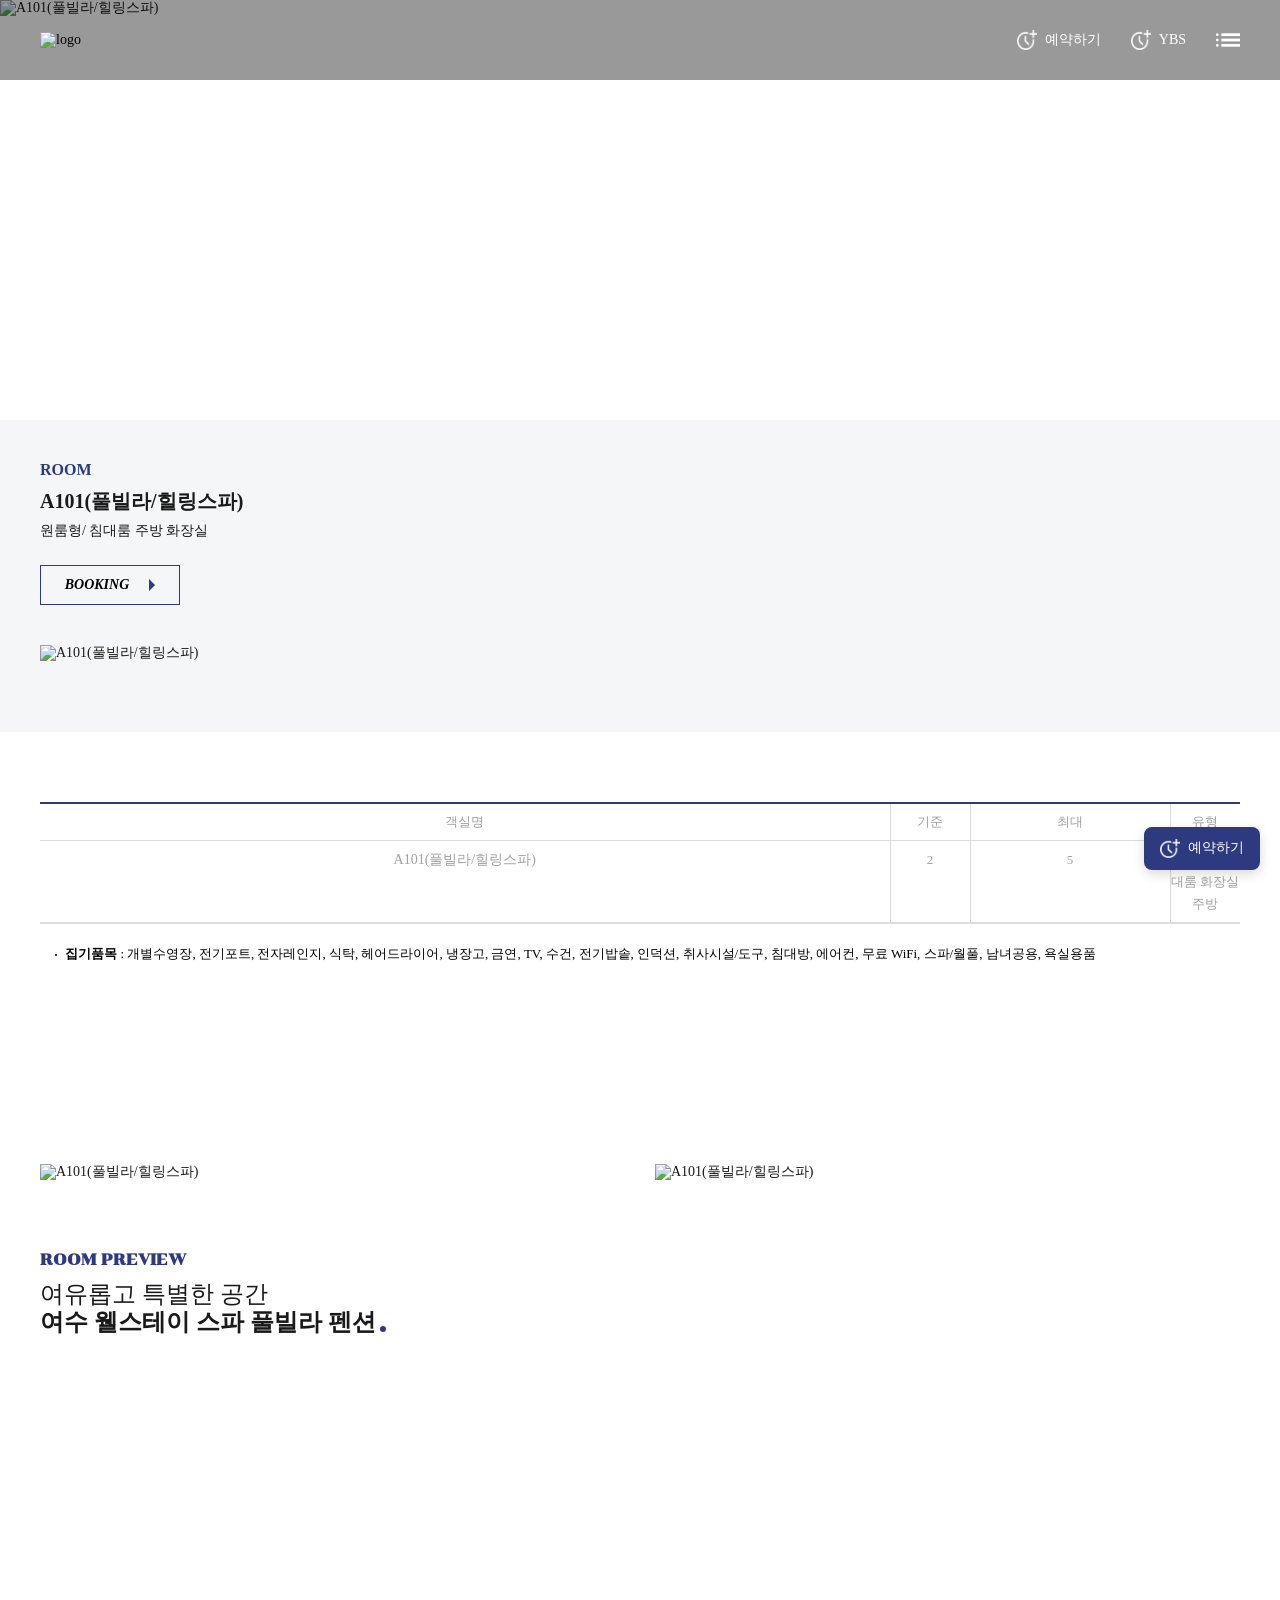
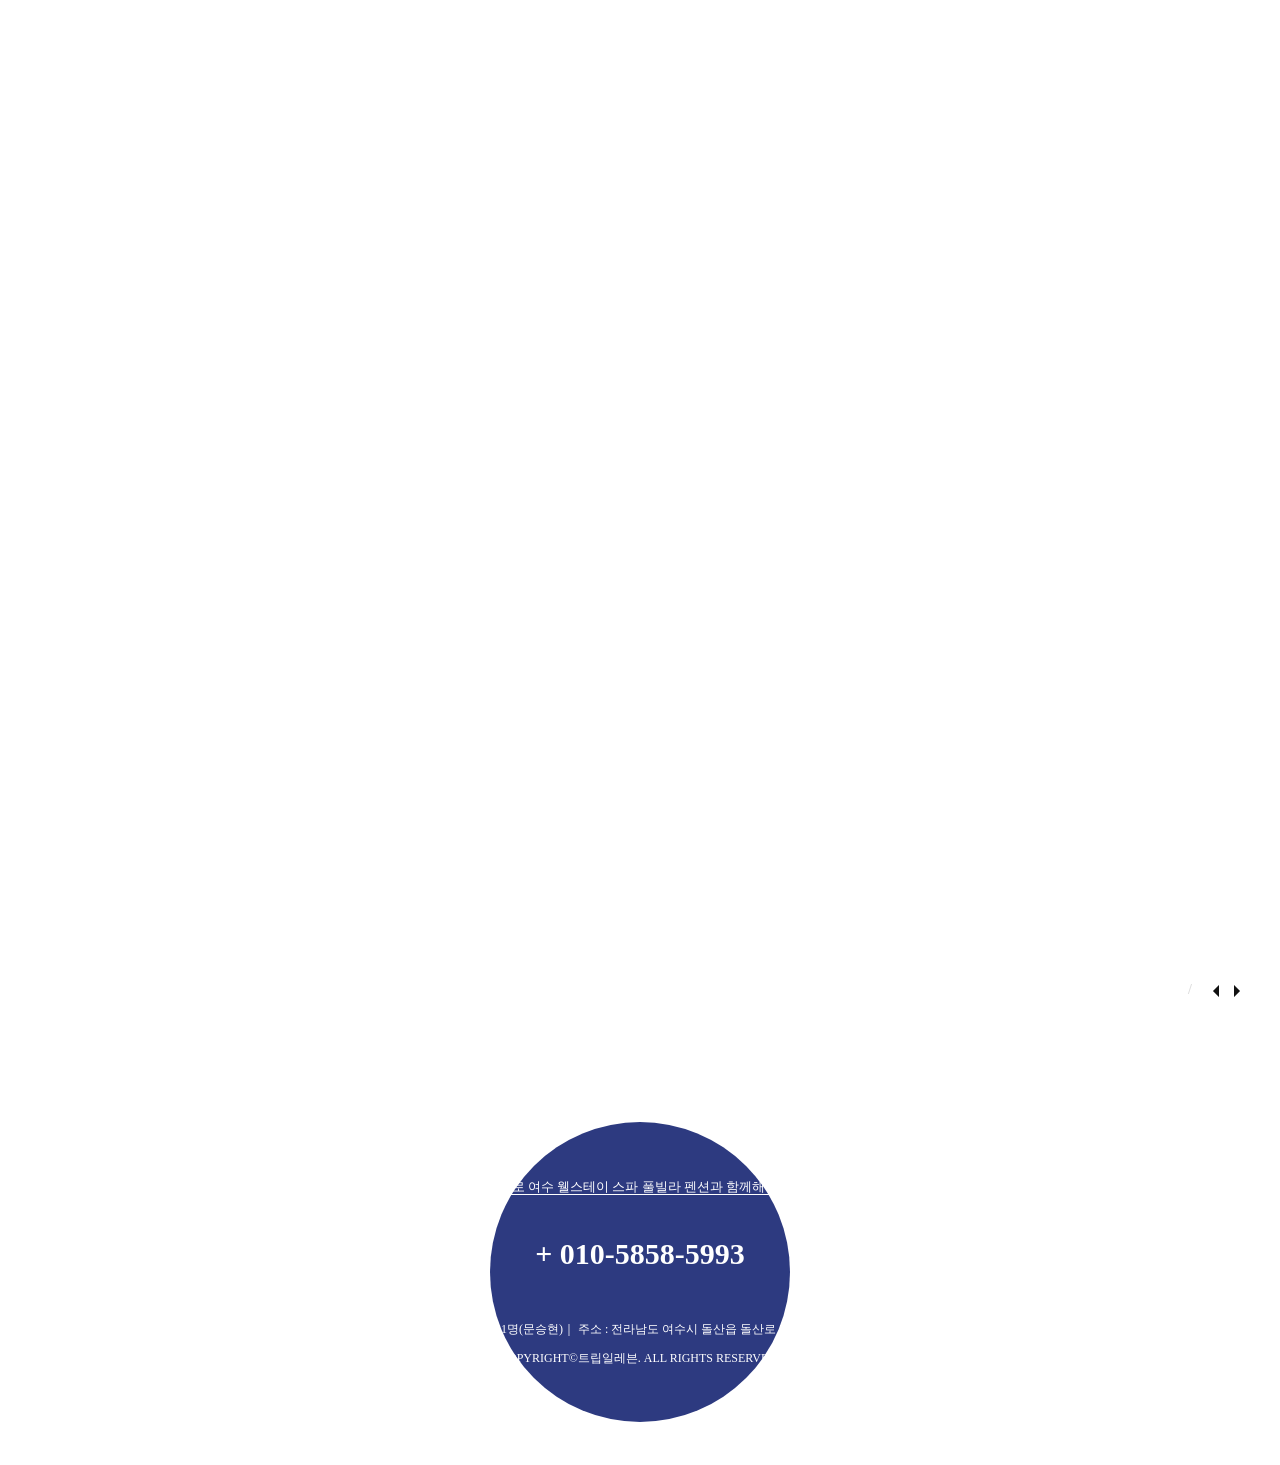
==== room.html @ b98cd4e5 "Deploy site files" ====
<!DOCTYPE html>
<html lang="ko">
  <head>
    <!-- 렌더 게이트: 매핑 전 placeholder/fallback 깜빡임 방지 (매핑 완료 시 페이드인) -->
    <style>html.tpl-loading body{opacity:0}body{opacity:1;transition:opacity .3s ease}</style>
    <script>document.documentElement.classList.add('tpl-loading');window.__tplReveal=function(){document.documentElement.classList.remove('tpl-loading');};setTimeout(function(){window.__tplReveal&&window.__tplReveal();},3000);</script>
    <meta charset="UTF-8" />
    <meta name="viewport" content="width=device-width, initial-scale=1.0" />
    <link rel="icon" href="data:,">
    <title data-page-title>여수 웰스테이 스파 풀빌라 펜션 - 객실안내</title>
    <link rel="stylesheet" href="https://unpkg.com/swiper/swiper-bundle.min.css" />
    <link rel="stylesheet" href="https://unpkg.com/aos@next/dist/aos.css" />
    <!-- Preload critical resources -->
    <link rel="preload" href="styles/theme.css" as="style">
    <link rel="preload" href="styles/common.css" as="style">
    <!-- Stylesheets -->
    <link rel="stylesheet" href="styles/theme.css">
    <link rel="stylesheet" href="styles/common.css">
    <link rel="stylesheet" href="styles/room.css" />
    <!-- Open Graph Meta Tags for Social Media -->
  <meta property="og:type" content="website" />
  <meta property="og:title" content="여수 웰스테이 스파 풀빌라 펜션 - 객실안내" />
  <meta property="og:description" content="여수 웰스테이 풀빌라에서 푸른 오션뷰를 감상하며 프라이빗 스파와 수영장, 개별바베큐까지 모두 누릴 수 있는 완벽한 힐링을 경험해보세요." />
  <meta property="og:image" content="https://bookingplay-media.s3.amazonaws.com/item_images/2026/08/06/PINqG2zWlpY0.jpg" />
  <meta property="og:url" content="https://wellstay.co.kr" />

  <!-- Twitter Card Meta Tags -->
  <meta name="twitter:card" content="summary_large_image" />
  <meta name="twitter:title" content="여수 웰스테이 스파 풀빌라 펜션 - 객실안내" />
  <meta name="twitter:description" content="여수 웰스테이 풀빌라에서 푸른 오션뷰를 감상하며 프라이빗 스파와 수영장, 개별바베큐까지 모두 누릴 수 있는 완벽한 힐링을 경험해보세요." />
  <meta name="twitter:image" content="https://bookingplay-media.s3.amazonaws.com/item_images/2026/08/06/PINqG2zWlpY0.jpg" />
  <meta name="naver-site-verification" content="0239f83da8f5be1cff2763bcc12b3e6b1cec786d" />
  <meta name="google-site-verification" content="k4mEd7r04aMPYporPxdOEuIBimhFYuA9R5LzWCJyz4U" />
</head>
  <body>
    <div class="wrapper">
      <div class="container">
        <!-- MAPPER: rooms[current].images[0].interior[isSelected] + name -->
        <div class="con0" data-aos="fade-up">
          <div class="swiper">
            <div class="swiper-wrapper" data-room-hero-slides></div>
            <div class="swiperNavi">
              <div class="swiper-button-prev">
                <img src="images/icon_left_1.png" alt="" />
                Prev
              </div>
              <div class="bar"></div>
              <div class="swiper-button-next">
                Next
                <img src="images/icon_right_1.png" alt="" />
              </div>
            </div>
          </div>
        </div>
        <div class="con8">
          <div class="w1440">
            <!-- MAPPER: rooms[current].name + description + images[0].thumbnail[0].url -->
            <div class="textWrap">
              <div class="conTitle2">
                <div class="tx1">ROOM</div>
                <!-- MAPPER: rooms[current].name -->
                <div class="tx2">
                  <div class="spot" data-room-name></div>
                </div>
                <!-- MAPPER: customFields.pages.room[id].sections[0].hero.title -->
                <div class="tx3" data-room-description></div>
              </div>
              <a href="#!" data-booking-link class="btnBooking_2">BOOKING</a>
            </div>
            <!-- MAPPER: rooms[?id].images[0].thumbnail[0].url -->
            <div class="imgWrap">
              <img alt="" data-room-main-image />
            </div>
          </div>
        </div>
        <div class="con9 w1440">
          <!-- PC 버전 -->
          <div class="price_table for_pc">
            <!-- MAPPER: rooms[current].name/baseOccupancy/maxOccupancy/description/size -->
            <table cellspacing="0" cellpadding="0" class="table_default">
              <thead>
                <tr>
                  <th style="width: 15%;">객실명</th>
                  <th style="width: 5%;">기준</th>
                  <th style="width: 5%;">최대</th>
                  <th style="width: 20%;">유형</th>
                  <th style="width: 20%;">평형</th>
                </tr>
              </thead>
              <tbody>
                <tr>
                  <td data-room-name></td>
                  <td data-room-base-occupancy></td>
                  <td data-room-max-occupancy></td>
                  <td data-room-type></td>
                  <td data-room-size></td>
                </tr>
              </tbody>
            </table>
            <!-- MAPPER: rooms[current].amenities (집기품목) -->
            <ul class="table_text">
              <li>
                <strong>집기품목</strong> :
                <span data-room-amenities></span>
              </li>
            </ul>
          </div>

          <!-- 모바일 버전 -->
          <div class="price_table for_m">
            <!-- MAPPER: rooms[current].name/baseOccupancy/maxOccupancy/description/size -->
            <table cellspacing="0" cellpadding="0" class="table_default">
              <thead>
                <tr>
                  <th>객실명</th>
                  <th>기준</th>
                  <th>최대</th>
                  <th>유형</th>
                </tr>
              </thead>
              <tbody>
                <tr>
                  <td data-room-name></td>
                  <td data-room-base-occupancy></td>
                  <td data-room-max-occupancy></td>
                  <td data-room-type></td>
                </tr>
              </tbody>
            </table>
            <!-- MAPPER: rooms[current].amenities (집기품목) -->
            <ul class="table_text">
              <li>
                <strong>집기품목</strong> :
                <span data-room-amenities></span>
              </li>
            </ul>
          </div>
        </div>

        <!-- MAPPER: rooms[?id].images[0].exterior[isSelected][0~1] -->
        <div class="con10 w1440">
          <img alt="" data-room-image-0 />
          <img alt="" data-room-image-1 />
        </div>
        <div class="con1">
          <div class="w1440">
            <div class="conTitle" data-aos="fade-up">
              <div class="tx1">ROOM PREVIEW</div>
              <div class="tx2">
                여유롭고 특별한 공간<br />
                <!-- MAPPER: property.name -->
                <div class="bold spot" data-property-name></div>
              </div>
            </div>
            <div class="swiper-pagination" data-aos="fade-up"></div>
            <div class="swiperControl">
              <div class="fraction">
                <div class="number"></div>
                <span class="bar">/</span>
                <div class="total"></div>
              </div>
              <div class="navi">
                <div class="swiper-button-prev">
                  <img src="images/icon_left_2.png" alt="" />
                </div>
                <div class="swiper-button-next">
                  <img src="images/icon_right_2.png" alt="" />
                </div>
              </div>
            </div>
            <!-- MAPPER: rooms[].images[0].thumbnail[0].url + name + description -->
            <div class="swiper right" data-aos="fade-left">
              <div class="swiper-wrapper" data-index-room-slides></div>
            </div>
          </div>
        </div>
      </div>
    </div>

    <script src="https://code.jquery.com/jquery-latest.min.js"></script>
    <script src="https://unpkg.com/swiper/swiper-bundle.min.js"></script>
    <script src="https://unpkg.com/aos@next/dist/aos.js"></script>
    <script src="js/preview-handler.js"></script>
    <script src="js/image-helpers.js"></script>
    <script src="js/data-mapper/core/base-mapper.js"></script>
    <script src="js/data-mapper/pages/room-mapper.js"></script>
    <script src="js/data-mapper/pages/header-footer-mapper.js"></script>
    <script src="js/header-footer-loader.js"></script>
    <script src="js/common.js"></script>
    <script src="js/pages/room.js"></script>
  </body>
</html>
---- styles/theme.css ----
/* ============================================================
   Theme CSS - 색상 및 폰트 정의 (동적 변경 가능)
   배포 시 이 파일만 교체하면 됨
   ============================================================ */

/* ================================================================
   CDN Fonts (폰트는 여기서 import)
   ================================================================ */
@import url('https://cdn.jsdelivr.net/gh/orioncactus/pretendard@v1.3.9/dist/web/variable/pretendardvariable.min.css');
@import url('https://fonts.googleapis.com/css2?family=Chonburi&display=swap');
@import url('https://fonts.googleapis.com/css2?family=Noto+Serif+KR:wght@200..900&display=swap');

:root {
  /* ================================================================
     Dynamic Colors (백오피스에서 변경 가능)
     ================================================================ */
  --color-primary: #f5f6f8;         /* 배경 컬러 - 라이트 테마 */
  --color-secondary: #2d3a80;       /* 강조 컬러 - 버튼, 테두리, 제목 등 */

  /* ================================================================
     Fonts (폰트는 필요에 따라 변경 가능)
     ================================================================ */
  --font-ko-main: 'Pretendard Variable';
  --font-ko-sub: 'Noto Serif KR', serif;
  --font-en-main: 'Chonburi', serif;
}
---- styles/common.css ----
@charset "UTF-8";

/* ============================================================
   Reset
   ============================================================ */
html, body, div, span, applet, object, iframe,
h1, h2, h3, h4, h5, h6, p, blockquote, pre,
a, abbr, acronym, address, big, cite, code,
del, dfn, em, img, ins, kbd, q, s, samp,
small, strike, strong, sub, sup, tt, var,
b, u, i, center, dl, dt, dd, ol, ul, li,
fieldset, form, label, legend, table, caption,
tbody, tfoot, thead, tr, th, td,
article, aside, canvas, details, embed, figure, figcaption,
footer, header, hgroup, menu, nav, output, ruby,
section, summary, time, mark, audio, video {
  margin: 0;
  padding: 0;
  border: 0;
  font-size: 100%;
  font: inherit;
  vertical-align: baseline;
}
article, aside, details, figcaption, figure,
footer, header, hgroup, menu, nav, section {
  display: block;
}
html { overflow-y: auto; }
body { line-height: 1; }
ol, ul { list-style: none; }
blockquote, q { quotes: none; }
blockquote:before, blockquote:after,
q:before, q:after { content: ""; content: none; }
table { border-collapse: collapse; border-spacing: 0; }

/* ============================================================
   Base
   ============================================================ */
* {
  box-sizing: border-box;
}

a {
  text-decoration: none;
  color: #000;
}

img {
  max-width: 100%;
  vertical-align: top;
}

body {
  font-size: 14px;
  font-family: var(--font-ko-main);
  color: #1a1a1a;
  line-height: 1.2;
}

/* ============================================================
   Layout
   ============================================================ */
.wrapper {
  width: 100%;
  /* 1920px 초과 모니터에서 양옆 여백이 생기지 않도록 폭 제한 제거.
     본문은 내부 .w1440이 가운데 정렬을 잡아주고, 히어로 등 풀블리드
     섹션만 화면 전체를 채운다. */
  margin: 0 auto;
  overflow-x: hidden;
  scrollbar-width: none;  /* Firefox */
}
.wrapper::-webkit-scrollbar {
  display: none;  /* Chrome, Safari */
}

.w1440 {
  width: 100%;
  max-width: 1440px;
  margin: 0 auto;
}
@media (max-width: 1440px) {
  .w1440 {
    padding-left: 40px;
    padding-right: 40px;
  }
}
@media (max-width: 1180px) {
  .w1440 {
    padding-left: 20px;
    padding-right: 20px;
  }
}

/* ============================================================
   Components
   ============================================================ */
.imgOb {
  position: relative;
  overflow: hidden;
}
.imgOb img {
  position: absolute;
  top: 0;
  left: 0;
  width: 100%;
  height: 100%;
  object-fit: cover;
}

.btnBooking {
  display: inline-flex;
  align-items: center;
  justify-content: center;
  position: relative;
  width: 60px;
  height: 60px;
  border-radius: 50%;
  background-color: var(--color-secondary);
  color: #fff;
  font-size: 14px;
  font-weight: 600;
  font-style: italic;
}
.btnBooking * {
  transition: all 0.4s;
}
.btnBooking .circle {
  display: flex;
  align-items: center;
  justify-content: center;
  width: 60px;
  height: 60px;
  background: var(--color-secondary);
  border-radius: 50%;
}
.btnBooking .circle img {
  filter: brightness(0) invert(1);
}
.btnBooking .circle div {
  position: absolute;
  top: 50%;
  left: 0;
  transform: translateY(-50%);
  opacity: 0;
}
.btnBooking .cover {
  width: 60px;
  border-radius: 16px;
  padding: 7px 0;
  overflow: hidden;
}
.btnBooking em { white-space: nowrap; }
.btnBooking em.white { color: #ffffff; }
.btnBooking em.black { color: #111111; }
.btnBooking:hover { background-color: red; }
.btnBooking:hover .circle img {
  transform: translateX(70px);
  filter: inherit;
}
.btnBooking:hover .circle div {
  left: 25px;
  opacity: 1;
}
.btnBooking:hover .cover { width: 32px; }

.btnBooking_2 {
  display: inline-flex;
  align-items: center;
  justify-content: center;
  gap: 20px;
  width: 250px;
  height: 55px;
  border: 1px solid var(--color-secondary);
  font-size: 15px;
  font-weight: 600;
  font-style: italic;
  background: linear-gradient(to right, rgba(96, 70, 58, 0) 25%, var(--color-secondary));
  background-position: 1% 50%;
  background-size: 400% 300%;
  transition: 3s cubic-bezier(0.165, 0.84, 0.44, 1);
}
@media (max-width: 1440px) {
  .btnBooking_2 {
    width: 140px;
    height: 40px;
    font-size: 14px;
  }
}
.btnBooking_2:after {
  content: "";
  width: 6px;
  height: 12px;
  background-image: url(../images/icon_bullet_1.png);
  background-repeat: no-repeat;
  background-position: 0 0;
}
.btnBooking_2:hover {
  transition: 2s cubic-bezier(0.165, 0.84, 0.44, 1);
}
.btnBooking_2:hover:after {
  background-image: url(../images/icon_bullet_1_2.png);
}
.btnBooking_2:hover {
  color: #fff;
  background-position: 99% 50%;
}

.conTitle .tx1 {
  font-size: 18px;
  font-weight: 800;
  color: var(--color-secondary);
}
@media (max-width: 1440px) {
  .conTitle .tx1 { font-size: 16px; }
}
.conTitle .tx2 {
  margin-top: 20px;
  font-size: 40px;
}
@media (max-width: 1440px) {
  .conTitle .tx2 {
    margin-top: 10px;
    font-size: 24px;
  }
}
.conTitle .tx3 {
  margin-top: 40px;
  line-height: 1.8;
  font-size: 18px;
  font-weight: 500;
}
@media (max-width: 1440px) {
  .conTitle .tx3 {
    margin-top: 20px;
    font-size: 16px;
  }
}
.conTitle .bold {
  display: inline-flex;
  font-weight: 700;
}
.conTitle .spot { position: relative; }
.conTitle .spot::after {
  content: "";
  position: absolute;
  right: -20px;
  bottom: 5px;
  width: 10px;
  height: 10px;
  border-radius: 50%;
  background-color: var(--color-secondary);
}
@media (max-width: 1440px) {
  .conTitle .spot::after {
    right: -10px;
    width: 6px;
    height: 6px;
  }
}

.conTitle2 .tx1 {
  font-size: 18px;
  font-weight: 600;
  color: var(--color-secondary);
}
@media (max-width: 1440px) {
  .conTitle2 .tx1 { font-size: 16px; }
}
.conTitle2 .tx2 {
  margin-top: 20px;
  font-size: 30px;
  font-weight: 700;
}
@media (max-width: 1440px) {
  .conTitle2 .tx2 {
    margin-top: 10px;
    font-size: 20px;
  }
}
.conTitle2 .tx3 {
  margin-top: 15px;
  font-size: 18px;
  font-weight: 500;
}
@media (max-width: 1440px) {
  .conTitle2 .tx3 {
    margin-top: 10px;
    font-size: 14px;
  }
}
.conTitle2 .spot { position: relative; }

/* ============================================================
   Header
   ============================================================ */
.header {
  position: fixed;
  top: 0;
  left: 0;
  z-index: 100;
  width: 100%;
  background-color: rgba(0, 0, 0, 0.4);
}
@media (max-width: 1440px) {
  .header.active {
    background-color: var(--color-secondary);
  }
  .header.active .menu {
    display: flex;
    gap: 0;
    padding-top: 80px;
    padding-bottom: 80px;
    padding-left: 20px;
    padding-right: 20px;
  }
  .header.active .menu .depth1 > span {
    position: relative;
    width: 100%;
    height: 50px;
  }
  .header.active .menu .depth1 > span::after {
    content: "";
    position: absolute;
    top: 50%;
    right: 20px;
    transform: translateY(-50%);
    width: 16px;
    height: 11px;
    background-image: url(../images/icon_down.png);
    background-repeat: no-repeat;
    background-position: 0 0;
    transition: all 0.3s;
  }
  .header.active .menu .depth2 {
    align-items: flex-start;
    position: relative;
    inset: 0;
    transform: translate(0);
    background: var(--color-secondary);
  }
  .header.active .menu .depth2::after { display: none; }
  .header.active .btnReservation { display: flex; }
  .header.active .btnMenu { display: none; }
  .header.active .btnClose { display: block; }
}
.header .w1440 {
  display: flex;
  justify-content: space-between;
  align-items: center;
  height: 120px;
}
@media (max-width: 1440px) {
  .header .w1440 { height: 80px; }
}
.header .logo { width: 140px; }
@media (max-width: 1440px) {
  .header .logo { width: 120px; }
}
.header .menu {
  display: flex;
  gap: 100px;
}
@media (max-width: 1440px) {
  .header .menu {
    display: none;
    flex-direction: column;
    position: fixed;
    inset: 0;
    top: 80px;
    background-color: var(--color-secondary);
    overflow-y: auto;
  }
  .header .menu .depth1 {
    position: relative;
    font-size: 18px;
    font-weight: 500;
    color: #fff;
  }
  .header .menu .depth1.on > span::after { transform: rotate(180deg); }
  .header .menu .depth1.on .depth2 { display: flex; }
  .header .menu .depth1.on .depth2:after {
    content: "";
    position: absolute;
    top: 0;
    left: 50%;
    transform: translateX(-50%);
    width: 50%;
    height: 1px;
    background-color: var(--color-secondary);
  }
  .header .menu .depth1 > span {
    display: inline-flex;
    align-items: center;
    height: 120px;
    cursor: pointer;
  }
}
@media (max-width: 1440px) and (max-width: 1440px) {
  .header .menu .depth1 > span { height: auto; }
}
@media (min-width: 1441px) {
  .header .menu .depth1 {
    position: relative;
    font-size: 18px;
    font-weight: 500;
    color: #fff;
  }
  .header .menu .depth1:hover > span::after { transform: rotate(180deg); }
  .header .menu .depth1:hover .depth2 {
    margin-top: 0;
    opacity: 1;
    visibility: visible;
  }
  .header .menu .depth1:hover .depth2:after {
    content: "";
    position: absolute;
    top: 0;
    left: 50%;
    transform: translateX(-50%);
    width: 50%;
    height: 1px;
    background-color: var(--color-secondary);
  }
  .header .menu .depth1:hover .depth2 a:hover { text-decoration: underline; }
  .header .menu .depth1 > span {
    display: inline-flex;
    align-items: center;
    height: 120px;
    cursor: pointer;
  }
}
@media (min-width: 1441px) and (max-width: 1440px) {
  .header .menu .depth1 > span { height: auto; }
}
.header .menu .depth2 {
  display: none;
  flex-direction: column;
  gap: 20px;
  align-items: center;
  position: absolute;
  top: 100%;
  left: 50%;
  transform: translateX(-50%);
  padding: 25px;
  background: rgba(0, 0, 0, 0.4);
  transition: all 0.3s;
}
@media (min-width: 1441px) {
  .header .menu .depth2 {
    display: flex;
    margin-top: -50px;
    opacity: 0;
    visibility: hidden;
  }
}
.header .menu .depth2 a {
  font-size: 16px;
  color: #fff;
  white-space: nowrap;
}
.header .right {
  display: flex;
  align-items: center;
  gap: 30px;
}
.header .btnMenu {
  display: none;
  cursor: pointer;
}
@media (max-width: 1440px) {
  .header .btnMenu { display: flex; }
}
.header .btnClose {
  display: none;
  cursor: pointer;
}
.header .btnReservation a,
.header .btnYbs a {
  display: flex;
  align-items: center;
  gap: 12px;
  font-size: 18px;
  font-weight: 500;
  color: #fff;
}
@media (max-width: 1440px) {
  .header .btnReservation a,
  .header .btnYbs a {
    gap: 8px;
    font-size: 14px;
  }
  .header .btnReservation a img,
  .header .btnYbs a img { width: 20px; }
}

/* ============================================================
   Mobile Floating Reservation Button
   ============================================================ */
.mobileReservationBtn {
  display: none;
  position: fixed;
  bottom: 30px;
  right: 20px;
  z-index: 99;
}
.mobileReservationBtn a {
  display: flex;
  align-items: center;
  gap: 12px;
  font-size: 18px;
  font-weight: 500;
  color: #fff;
  background-color: var(--color-secondary);
  padding: 15px 20px;
  border-radius: 8px;
  box-shadow: 0 4px 12px rgba(0, 0, 0, 0.15);
}
@media (max-width: 1440px) {
  .mobileReservationBtn {
    display: flex;
  }
  .mobileReservationBtn a {
    gap: 8px;
    font-size: 14px;
    padding: 12px 16px;
  }
  .mobileReservationBtn a img { width: 20px; }
}

/* ============================================================
   Footer
   ============================================================ */
.footer {
  position: relative;
  overflow: hidden;
  padding-top: 200px;
  padding-bottom: 200px;
  text-align: center;
  color: #fff;
}
@media (max-width: 1440px) {
  .footer {
    padding-top: 100px;
    padding-bottom: 100px;
  }
}
.footer.footer-visible::before { transform: scale(10); }
.footer::before {
  content: "";
  position: absolute;
  top: 50%;
  left: 50%;
  transform: translate(-50%, -50%);
  z-index: -1;
  width: 300px;
  height: 300px;
  background-color: var(--color-secondary);
  border-radius: 50%;
  transition: all 4s;
}
@media (max-width: 1180px) {
  .footer::before { transition: all 10s; }
}
.footer .tx1 {
  display: inline-flex;
  position: relative;
  font-size: 30px;
}
@media (max-width: 1440px) {
  .footer .tx1 { font-size: 13px; }
}
.footer .tx1:before {
  content: "";
  position: absolute;
  top: -5px;
  right: -15px;
  width: 10px;
  height: 10px;
  border-radius: 50%;
  background-color: #fff;
}
@media (max-width: 1440px) {
  .footer .tx1:before {
    right: -10px;
    width: 6px;
    height: 6px;
  }
}
.footer .tx1::after {
  content: "";
  position: absolute;
  bottom: 0;
  left: 0;
  width: 100%;
  height: 1px;
  background-color: #fff;
}
.footer .tx2 {
  margin-top: 100px;
  margin-bottom: 100px;
  font-size: 100px;
  font-weight: 700;
}
@media (max-width: 1440px) {
  .footer .tx2 {
    margin-top: 40px;
    margin-bottom: 50px;
    font-size: 30px;
  }
}
.footer .tx3 { font-size: 14px; }
@media (max-width: 1440px) {
  .footer .tx3 { font-size: 12px; }
}

/* ============================================================
   Con0 - Hero Slider (공통)
   ============================================================ */
.con0 {
  position: relative;
}
.con0.noSwiper .tx1 { bottom: 30px; }
.con0 .swiper-slide {
  position: relative;
  aspect-ratio: 1920 / 920;
  width: 100%;
}
.con0 .swiper-slide img {
  width: 100%;
  height: 100%;
  object-fit: cover;
}
.con0 .tx1 {
  position: absolute;
  bottom: 115px;
  left: 50%;
  z-index: 11;
  transform: translateX(-50%);
  font-size: 35px;
  color: #fff;
}
@media (max-width: 1440px) {
  .con0 .swiper-slide {
    height: 420px;
  }
  .con0 .tx1 {
    bottom: 60px;
    font-size: 16px;
  }
}
@media (max-width: 1180px) {
  .con0 .swiper-slide {
    height: 300px;
  }
}
.con0 .swiperNavi {
  display: flex;
  align-items: center;
  justify-content: center;
  gap: 50px;
  position: absolute;
  bottom: 0;
  left: 50%;
  transform: translateX(-50%);
  z-index: 10;
}
@media (max-width: 1440px) {
  .con0 .swiperNavi { gap: 40px; }
}
.con0 .swiperNavi .bar {
  width: 1px;
  height: 90px;
  background-color: #fff;
}
@media (max-width: 1440px) {
  .con0 .swiperNavi .bar { height: 40px; }
}
.con0 .swiper-button-next,
.con0 .swiper-button-prev {
  display: flex;
  align-items: center;
  gap: 20px;
  position: relative;
  inset: 0;
  width: auto;
  height: auto;
  margin: 0;
  color: #fff;
  font-size: 18px;
}
@media (max-width: 1440px) {
  .con0 .swiper-button-next,
  .con0 .swiper-button-prev {
    font-size: 14px;
  }
  .con0 .swiper-button-next img,
  .con0 .swiper-button-prev img { width: 16px; }
}
.con0 .swiper-button-next:after,
.con0 .swiper-rtl .swiper-button-prev:after,
.con0 .swiper-button-prev:after,
.con0 .swiper-rtl .swiper-button-next:after { display: none; }
.con0 .swiper-navigation-icon,
.con1 .swiper-navigation-icon,
.con3 .swiper-navigation-icon { display: none; }

/* ============================================================
   Con1 - Room Preview Slider (index, room 공통)
   ============================================================ */
.con1 {
  overflow: hidden;
  margin-top: 230px;
  padding-bottom: 130px;
}
@media (max-width: 1440px) {
  .con1 {
    margin-top: 70px;
    padding-bottom: 80px;
  }
}
.con1 .w1440 {
  display: flex;
  flex-direction: column;
  position: relative;
}
.con1 .right {
  position: absolute;
  left: 525px;
  bottom: 0;
  z-index: 10;
  width: 100%;
  max-width: 1440px;
  margin-left: 25px;
  overflow: hidden;
}
@media (max-width: 1440px) {
  .con1 .right {
    order: 2;
    position: relative;
    inset: 0;
    margin-left: 0;
    margin-top: 30px;
  }
}
.con1 .swiperControl {
  display: flex;
  align-items: center;
  justify-content: flex-end;
  gap: 15px;
  width: 500px;
  margin-top: 50px;
}
@media (max-width: 1440px) {
  .con1 .swiperControl {
    order: 3;
    width: 100%;
    margin-top: 15px;
  }
}
.con1 .fraction {
  display: flex;
  align-items: center;
  gap: 6px;
  font-size: 14px;
  font-weight: 600;
}
.con1 .fraction .number { color: var(--color-secondary); }
.con1 .fraction .bar { color: #ddd; }
.con1 .fraction .total { color: #ddd; }
.con1 .swiper-slide {
  position: relative;
  transition: all 0.8s;
  overflow: hidden;
  aspect-ratio: 1 / 1;
}
@media (max-width: 1440px) {
  .con1 .swiper-slide { width: 100%; }
}
@media (max-width: 1180px) {
  .con1 .swiper-slide { aspect-ratio: 1 / 1; }
}
.con1 .swiper-slide img {
  width: 100%;
  height: 100%;
  object-fit: cover;
}
.con1 .swiper-slide:hover { border-radius: 50%; }
@media (max-width: 1180px) {
  .con1 .swiper-slide:hover { border-radius: 0; }
}
.con1 .swiper-slide:hover:before { background-color: rgba(0, 0, 0, 0.4); }
.con1 .swiper-slide:hover .tx { opacity: 1; }
.con1 .swiper-slide:before {
  content: "";
  position: absolute;
  inset: 0;
  background-color: rgba(0, 0, 0, 0);
}
.con1 .swiper-slide .tx {
  display: flex;
  align-items: center;
  justify-content: center;
  flex-direction: column;
  position: absolute;
  top: 50%;
  left: 50%;
  transform: translate(-50%, -50%);
  width: 100%;
  height: 100%;
  text-align: center;
  color: #fff;
  opacity: 0;
  transition: all 0.3s;
}
.con1 .swiper-slide .tx .tx1 {
  font-size: 20px;
  font-weight: 700;
}
@media (max-width: 1180px) {
  .con1 .swiper-slide .tx .tx1 { display: none; }
}
.con1 .swiper-slide .tx .tx2 {
  margin-top: 10px;
  font-size: 14px;
}
@media (max-width: 1180px) {
  .con1 .swiper-slide .tx .tx2 { display: none; }
}
.con1 .swiper-slide .tx .more {
  display: inline-flex;
  align-items: center;
  justify-content: center;
  width: 45px;
  height: 45px;
  margin-top: 20px;
  border-radius: 50%;
  background-color: var(--color-secondary);
  background-image: url(../images/icon_plus.png);
  background-repeat: no-repeat;
  background-position: center;
  font-size: 30px;
}
@media (max-width: 1180px) {
  .con1 .swiper-slide .tx .more { margin-top: 0; }
}
.con1 .navi { display: flex; gap: 15px; }
.con1 .swiper-button-next,
.con1 .swiper-button-prev {
  position: relative;
  inset: 0;
  width: auto;
  height: auto;
  margin: 0;
}
.con1 .swiper-button-next::after,
.con1 .swiper-button-prev::after { display: none; }
.con1 .swiper-horizontal > .swiper-pagination-bullets,
.con1 .swiper-pagination-bullets.swiper-pagination-horizontal,
.con1 .swiper-pagination-custom,
.con1 .swiper-pagination-fraction {
  display: flex;
  flex-direction: column;
  justify-content: flex-start;
  gap: 20px;
  position: relative;
  inset: 0;
  width: auto;
  margin-top: 150px;
  font-size: 20px;
  color: #ddd;
}
@media (max-width: 1440px) {
  .con1 .swiper-horizontal > .swiper-pagination-bullets,
  .con1 .swiper-pagination-bullets.swiper-pagination-horizontal,
  .con1 .swiper-pagination-custom,
  .con1 .swiper-pagination-fraction {
    gap: 15px;
    order: 4;
    margin-top: 10px;
    font-size: 16px;
  }
}
.con1 .swiper-horizontal > .swiper-pagination-bullets .swiper-pagination-bullet,
.con1 .swiper-pagination-horizontal.swiper-pagination-bullets .swiper-pagination-bullet {
  display: flex;
  align-items: center;
  gap: 20px;
  width: auto;
  height: auto;
  margin: 0;
  background: none;
  text-align: left;
  opacity: 1;
  transition: all 0.3s;
  border-radius: 0;
}
.con1 .swiper-horizontal > .swiper-pagination-bullets .swiper-pagination-bullet::before,
.con1 .swiper-pagination-horizontal.swiper-pagination-bullets .swiper-pagination-bullet::before {
  content: "";
  width: 6px;
  height: 12px;
  margin-left: -26px;
  opacity: 0;
  background-image: url(../images/icon_bullet_1.png);
  background-repeat: no-repeat;
  background-position: 0 0;
  transition: all 0.3s;
}
.con1 .swiper-horizontal > .swiper-pagination-bullets .swiper-pagination-bullet-active,
.con1 .swiper-pagination-horizontal.swiper-pagination-bullets .swiper-pagination-bullet-active {
  opacity: 1;
  font-size: 28px;
  font-weight: 600;
  color: var(--color-secondary);
}
@media (max-width: 1440px) {
  .con1 .swiper-horizontal > .swiper-pagination-bullets .swiper-pagination-bullet-active,
  .con1 .swiper-pagination-horizontal.swiper-pagination-bullets .swiper-pagination-bullet-active {
    font-size: 18px;
  }
}
.con1 .swiper-horizontal > .swiper-pagination-bullets .swiper-pagination-bullet-active::before,
.con1 .swiper-pagination-horizontal.swiper-pagination-bullets .swiper-pagination-bullet-active::before {
  margin-left: 0;
  opacity: 1;
}

/* ============================================================
   Con3 - Special Preview Slider (index, facility 공통)
   ============================================================ */
/* Con3 - Facility Preview (기존 con3-1 스타일) */
.con3 { padding-top: 100px; text-align: center; }
@media (max-width: 1440px) {
  .con3 { padding-top: 0; }
}
@media (max-width: 1440px) {
  .con3 .conTitle { margin-bottom: 30px; }
}
.con3.mb230 { margin-bottom: 230px; }
@media (max-width: 1440px) {
  .con3.mb230 { margin-bottom: 80px; }
}
@media (max-width: 1440px) {
  .con3 .swiper { margin-top: 40px; }
}
.con3 .swiper-slide { position: relative; overflow: hidden; }
@media (max-width: 1180px) {
  .con3 .swiper-slide { height: 200px; }
}
.con3 .swiper-wrapper { height: auto; }
.con3 .swiper-slide:hover .more { opacity: 1; }
/* 호버 오버레이: 이미지(.img) 영역과 정확히 일치하도록 .img에 부착 */
.con3 .swiper-slide .img:before {
  content: "";
  position: absolute;
  inset: 0;
  background-color: rgba(0, 0, 0, 0);
  pointer-events: none;
  transition: background-color 0.3s;
}
.con3 .swiper-slide:hover .img:before { background-color: rgba(0, 0, 0, 0.4); }
.con3 .swiper-slide .more {
  display: inline-flex;
  align-items: center;
  justify-content: center;
  position: absolute;
  top: 50%;
  left: 50%;
  transform: translate(-50%, -50%);
  opacity: 0;
  width: 45px;
  height: 45px;
  border-radius: 50%;
  background-color: var(--color-secondary);
  background-image: url(../images/icon_plus.png);
  background-repeat: no-repeat;
  background-position: center;
  font-size: 30px;
  transition: all 0.3s;
}
.con3 .swiper-slide .img {
  position: relative;
  width: 100%;
  aspect-ratio: 1920/515;
  background-size: cover;
  background-position: center;
}
@media (max-width: 1440px) {
  .con3 .swiper-slide .img { height: 200px; }
}
.con3 .swiper-pagination {
  display: flex;
  justify-content: center;
  flex-wrap: wrap;
  gap: 20px;
  margin-top: 80px;
  margin-bottom: 40px;
  position: relative;
  inset: 0;
}
@media (max-width: 1440px) {
  .con3 .swiper-pagination { margin-top: 30px; margin-bottom: 20px; }
}
.con3 .swiper-horizontal > .swiper-pagination-bullets .swiper-pagination-bullet,
.con3 .swiper-pagination-horizontal.swiper-pagination-bullets .swiper-pagination-bullet {
  width: auto;
  height: auto;
  margin: 0;
  background: none;
  border-radius: 0;
  font-size: 20px;
  font-weight: 700;
}
@media (max-width: 1440px) {
  .con3 .swiper-horizontal > .swiper-pagination-bullets .swiper-pagination-bullet,
  .con3 .swiper-pagination-horizontal.swiper-pagination-bullets .swiper-pagination-bullet {
    font-size: 14px;
    padding: 1px;
  }
}
.con3 .swiper-pagination-bullet-active {
  position: relative;
  color: var(--color-secondary);
}
.con3 .swiper-pagination-bullet-active:after {
  content: "";
  position: absolute;
  left: 0;
  bottom: 0;
  width: 100%;
  height: 1px;
  background-color: var(--color-secondary);
}

/* ============================================================
   Con4 - Typing Section (index, main, directions 공통)
   ============================================================ */
.con4 {
  padding-top: 220px;
  padding-bottom: 240px;
  text-align: center;
}
@media (max-width: 1440px) {
  .con4 {
    padding-top: 90px;
    padding-bottom: 80px;
  }
}
.con4 .typing-container {
  display: flex;
  justify-content: center;
  align-items: center;
  white-space: nowrap;
  overflow: hidden;
}
.con4 .typing-wrapper {
  display: flex;
  flex-direction: column;
  align-items: center;
}
.con4 .typing-line-wrapper {
  display: flex;
  align-items: center;
}
.con4 .typing-line {
  white-space: nowrap;
  overflow: hidden;
}
.con4 .cursor {
  display: none;
  width: 2px;
  height: 1.2em;
  margin-left: 10px;
  background-color: black;
  animation: blink 1s step-end infinite;
}
@keyframes blink {
  50% { background-color: transparent; }
}
.con4 .btnBooking { margin-top: 80px; }
@media (max-width: 1440px) {
  .con4 .btnBooking { margin-top: 50px; }
}
.con4 .conTitle .tx0 {
  margin-bottom: -70px;
  font-size: 80px;
  font-weight: 700;
  text-transform: uppercase;
  color: #f8f8f8;
  font-family: var(--font-en-main);
}
@media (max-width: 1440px) {
  .con4 .conTitle .tx0 { font-size: 40px; }
}
@media (max-width: 1440px) {
  .con4 .conTitle .tx2 { font-size: 20px; }
}
.con4 .t0 {
  display: flex;
  justify-content: center;
  gap: 5px;
  margin-top: 75px;
  font-size: 20px;
}
@media (max-width: 1440px) {
  .con4 .t0 {
    margin-top: 40px;
    font-size: 18px;
  }
}
.con4 .t0 .t1 {
  color: var(--color-secondary);
  font-weight: 600;
}
.con4 .t0 .t2 {
  font-family: var(--font-en-main);
}
.con4 .t0 .bar { color: #ddd; }
---- styles/theme.css ----
/* ============================================================
   Theme CSS - 색상 및 폰트 정의 (동적 변경 가능)
   배포 시 이 파일만 교체하면 됨
   ============================================================ */

/* ================================================================
   CDN Fonts (폰트는 여기서 import)
   ================================================================ */
@import url('https://cdn.jsdelivr.net/gh/orioncactus/pretendard@v1.3.9/dist/web/variable/pretendardvariable.min.css');
@import url('https://fonts.googleapis.com/css2?family=Chonburi&display=swap');
@import url('https://fonts.googleapis.com/css2?family=Noto+Serif+KR:wght@200..900&display=swap');

:root {
  /* ================================================================
     Dynamic Colors (백오피스에서 변경 가능)
     ================================================================ */
  --color-primary: #f5f6f8;         /* 배경 컬러 - 라이트 테마 */
  --color-secondary: #2d3a80;       /* 강조 컬러 - 버튼, 테두리, 제목 등 */

  /* ================================================================
     Fonts (폰트는 필요에 따라 변경 가능)
     ================================================================ */
  --font-ko-main: 'Pretendard Variable';
  --font-ko-sub: 'Noto Serif KR', serif;
  --font-en-main: 'Chonburi', serif;
}
---- styles/common.css ----
@charset "UTF-8";

/* ============================================================
   Reset
   ============================================================ */
html, body, div, span, applet, object, iframe,
h1, h2, h3, h4, h5, h6, p, blockquote, pre,
a, abbr, acronym, address, big, cite, code,
del, dfn, em, img, ins, kbd, q, s, samp,
small, strike, strong, sub, sup, tt, var,
b, u, i, center, dl, dt, dd, ol, ul, li,
fieldset, form, label, legend, table, caption,
tbody, tfoot, thead, tr, th, td,
article, aside, canvas, details, embed, figure, figcaption,
footer, header, hgroup, menu, nav, output, ruby,
section, summary, time, mark, audio, video {
  margin: 0;
  padding: 0;
  border: 0;
  font-size: 100%;
  font: inherit;
  vertical-align: baseline;
}
article, aside, details, figcaption, figure,
footer, header, hgroup, menu, nav, section {
  display: block;
}
html { overflow-y: auto; }
body { line-height: 1; }
ol, ul { list-style: none; }
blockquote, q { quotes: none; }
blockquote:before, blockquote:after,
q:before, q:after { content: ""; content: none; }
table { border-collapse: collapse; border-spacing: 0; }

/* ============================================================
   Base
   ============================================================ */
* {
  box-sizing: border-box;
}

a {
  text-decoration: none;
  color: #000;
}

img {
  max-width: 100%;
  vertical-align: top;
}

body {
  font-size: 14px;
  font-family: var(--font-ko-main);
  color: #1a1a1a;
  line-height: 1.2;
}

/* ============================================================
   Layout
   ============================================================ */
.wrapper {
  width: 100%;
  /* 1920px 초과 모니터에서 양옆 여백이 생기지 않도록 폭 제한 제거.
     본문은 내부 .w1440이 가운데 정렬을 잡아주고, 히어로 등 풀블리드
     섹션만 화면 전체를 채운다. */
  margin: 0 auto;
  overflow-x: hidden;
  scrollbar-width: none;  /* Firefox */
}
.wrapper::-webkit-scrollbar {
  display: none;  /* Chrome, Safari */
}

.w1440 {
  width: 100%;
  max-width: 1440px;
  margin: 0 auto;
}
@media (max-width: 1440px) {
  .w1440 {
    padding-left: 40px;
    padding-right: 40px;
  }
}
@media (max-width: 1180px) {
  .w1440 {
    padding-left: 20px;
    padding-right: 20px;
  }
}

/* ============================================================
   Components
   ============================================================ */
.imgOb {
  position: relative;
  overflow: hidden;
}
.imgOb img {
  position: absolute;
  top: 0;
  left: 0;
  width: 100%;
  height: 100%;
  object-fit: cover;
}

.btnBooking {
  display: inline-flex;
  align-items: center;
  justify-content: center;
  position: relative;
  width: 60px;
  height: 60px;
  border-radius: 50%;
  background-color: var(--color-secondary);
  color: #fff;
  font-size: 14px;
  font-weight: 600;
  font-style: italic;
}
.btnBooking * {
  transition: all 0.4s;
}
.btnBooking .circle {
  display: flex;
  align-items: center;
  justify-content: center;
  width: 60px;
  height: 60px;
  background: var(--color-secondary);
  border-radius: 50%;
}
.btnBooking .circle img {
  filter: brightness(0) invert(1);
}
.btnBooking .circle div {
  position: absolute;
  top: 50%;
  left: 0;
  transform: translateY(-50%);
  opacity: 0;
}
.btnBooking .cover {
  width: 60px;
  border-radius: 16px;
  padding: 7px 0;
  overflow: hidden;
}
.btnBooking em { white-space: nowrap; }
.btnBooking em.white { color: #ffffff; }
.btnBooking em.black { color: #111111; }
.btnBooking:hover { background-color: red; }
.btnBooking:hover .circle img {
  transform: translateX(70px);
  filter: inherit;
}
.btnBooking:hover .circle div {
  left: 25px;
  opacity: 1;
}
.btnBooking:hover .cover { width: 32px; }

.btnBooking_2 {
  display: inline-flex;
  align-items: center;
  justify-content: center;
  gap: 20px;
  width: 250px;
  height: 55px;
  border: 1px solid var(--color-secondary);
  font-size: 15px;
  font-weight: 600;
  font-style: italic;
  background: linear-gradient(to right, rgba(96, 70, 58, 0) 25%, var(--color-secondary));
  background-position: 1% 50%;
  background-size: 400% 300%;
  transition: 3s cubic-bezier(0.165, 0.84, 0.44, 1);
}
@media (max-width: 1440px) {
  .btnBooking_2 {
    width: 140px;
    height: 40px;
    font-size: 14px;
  }
}
.btnBooking_2:after {
  content: "";
  width: 6px;
  height: 12px;
  background-image: url(../images/icon_bullet_1.png);
  background-repeat: no-repeat;
  background-position: 0 0;
}
.btnBooking_2:hover {
  transition: 2s cubic-bezier(0.165, 0.84, 0.44, 1);
}
.btnBooking_2:hover:after {
  background-image: url(../images/icon_bullet_1_2.png);
}
.btnBooking_2:hover {
  color: #fff;
  background-position: 99% 50%;
}

.conTitle .tx1 {
  font-size: 18px;
  font-weight: 800;
  color: var(--color-secondary);
}
@media (max-width: 1440px) {
  .conTitle .tx1 { font-size: 16px; }
}
.conTitle .tx2 {
  margin-top: 20px;
  font-size: 40px;
}
@media (max-width: 1440px) {
  .conTitle .tx2 {
    margin-top: 10px;
    font-size: 24px;
  }
}
.conTitle .tx3 {
  margin-top: 40px;
  line-height: 1.8;
  font-size: 18px;
  font-weight: 500;
}
@media (max-width: 1440px) {
  .conTitle .tx3 {
    margin-top: 20px;
    font-size: 16px;
  }
}
.conTitle .bold {
  display: inline-flex;
  font-weight: 700;
}
.conTitle .spot { position: relative; }
.conTitle .spot::after {
  content: "";
  position: absolute;
  right: -20px;
  bottom: 5px;
  width: 10px;
  height: 10px;
  border-radius: 50%;
  background-color: var(--color-secondary);
}
@media (max-width: 1440px) {
  .conTitle .spot::after {
    right: -10px;
    width: 6px;
    height: 6px;
  }
}

.conTitle2 .tx1 {
  font-size: 18px;
  font-weight: 600;
  color: var(--color-secondary);
}
@media (max-width: 1440px) {
  .conTitle2 .tx1 { font-size: 16px; }
}
.conTitle2 .tx2 {
  margin-top: 20px;
  font-size: 30px;
  font-weight: 700;
}
@media (max-width: 1440px) {
  .conTitle2 .tx2 {
    margin-top: 10px;
    font-size: 20px;
  }
}
.conTitle2 .tx3 {
  margin-top: 15px;
  font-size: 18px;
  font-weight: 500;
}
@media (max-width: 1440px) {
  .conTitle2 .tx3 {
    margin-top: 10px;
    font-size: 14px;
  }
}
.conTitle2 .spot { position: relative; }

/* ============================================================
   Header
   ============================================================ */
.header {
  position: fixed;
  top: 0;
  left: 0;
  z-index: 100;
  width: 100%;
  background-color: rgba(0, 0, 0, 0.4);
}
@media (max-width: 1440px) {
  .header.active {
    background-color: var(--color-secondary);
  }
  .header.active .menu {
    display: flex;
    gap: 0;
    padding-top: 80px;
    padding-bottom: 80px;
    padding-left: 20px;
    padding-right: 20px;
  }
  .header.active .menu .depth1 > span {
    position: relative;
    width: 100%;
    height: 50px;
  }
  .header.active .menu .depth1 > span::after {
    content: "";
    position: absolute;
    top: 50%;
    right: 20px;
    transform: translateY(-50%);
    width: 16px;
    height: 11px;
    background-image: url(../images/icon_down.png);
    background-repeat: no-repeat;
    background-position: 0 0;
    transition: all 0.3s;
  }
  .header.active .menu .depth2 {
    align-items: flex-start;
    position: relative;
    inset: 0;
    transform: translate(0);
    background: var(--color-secondary);
  }
  .header.active .menu .depth2::after { display: none; }
  .header.active .btnReservation { display: flex; }
  .header.active .btnMenu { display: none; }
  .header.active .btnClose { display: block; }
}
.header .w1440 {
  display: flex;
  justify-content: space-between;
  align-items: center;
  height: 120px;
}
@media (max-width: 1440px) {
  .header .w1440 { height: 80px; }
}
.header .logo { width: 140px; }
@media (max-width: 1440px) {
  .header .logo { width: 120px; }
}
.header .menu {
  display: flex;
  gap: 100px;
}
@media (max-width: 1440px) {
  .header .menu {
    display: none;
    flex-direction: column;
    position: fixed;
    inset: 0;
    top: 80px;
    background-color: var(--color-secondary);
    overflow-y: auto;
  }
  .header .menu .depth1 {
    position: relative;
    font-size: 18px;
    font-weight: 500;
    color: #fff;
  }
  .header .menu .depth1.on > span::after { transform: rotate(180deg); }
  .header .menu .depth1.on .depth2 { display: flex; }
  .header .menu .depth1.on .depth2:after {
    content: "";
    position: absolute;
    top: 0;
    left: 50%;
    transform: translateX(-50%);
    width: 50%;
    height: 1px;
    background-color: var(--color-secondary);
  }
  .header .menu .depth1 > span {
    display: inline-flex;
    align-items: center;
    height: 120px;
    cursor: pointer;
  }
}
@media (max-width: 1440px) and (max-width: 1440px) {
  .header .menu .depth1 > span { height: auto; }
}
@media (min-width: 1441px) {
  .header .menu .depth1 {
    position: relative;
    font-size: 18px;
    font-weight: 500;
    color: #fff;
  }
  .header .menu .depth1:hover > span::after { transform: rotate(180deg); }
  .header .menu .depth1:hover .depth2 {
    margin-top: 0;
    opacity: 1;
    visibility: visible;
  }
  .header .menu .depth1:hover .depth2:after {
    content: "";
    position: absolute;
    top: 0;
    left: 50%;
    transform: translateX(-50%);
    width: 50%;
    height: 1px;
    background-color: var(--color-secondary);
  }
  .header .menu .depth1:hover .depth2 a:hover { text-decoration: underline; }
  .header .menu .depth1 > span {
    display: inline-flex;
    align-items: center;
    height: 120px;
    cursor: pointer;
  }
}
@media (min-width: 1441px) and (max-width: 1440px) {
  .header .menu .depth1 > span { height: auto; }
}
.header .menu .depth2 {
  display: none;
  flex-direction: column;
  gap: 20px;
  align-items: center;
  position: absolute;
  top: 100%;
  left: 50%;
  transform: translateX(-50%);
  padding: 25px;
  background: rgba(0, 0, 0, 0.4);
  transition: all 0.3s;
}
@media (min-width: 1441px) {
  .header .menu .depth2 {
    display: flex;
    margin-top: -50px;
    opacity: 0;
    visibility: hidden;
  }
}
.header .menu .depth2 a {
  font-size: 16px;
  color: #fff;
  white-space: nowrap;
}
.header .right {
  display: flex;
  align-items: center;
  gap: 30px;
}
.header .btnMenu {
  display: none;
  cursor: pointer;
}
@media (max-width: 1440px) {
  .header .btnMenu { display: flex; }
}
.header .btnClose {
  display: none;
  cursor: pointer;
}
.header .btnReservation a,
.header .btnYbs a {
  display: flex;
  align-items: center;
  gap: 12px;
  font-size: 18px;
  font-weight: 500;
  color: #fff;
}
@media (max-width: 1440px) {
  .header .btnReservation a,
  .header .btnYbs a {
    gap: 8px;
    font-size: 14px;
  }
  .header .btnReservation a img,
  .header .btnYbs a img { width: 20px; }
}

/* ============================================================
   Mobile Floating Reservation Button
   ============================================================ */
.mobileReservationBtn {
  display: none;
  position: fixed;
  bottom: 30px;
  right: 20px;
  z-index: 99;
}
.mobileReservationBtn a {
  display: flex;
  align-items: center;
  gap: 12px;
  font-size: 18px;
  font-weight: 500;
  color: #fff;
  background-color: var(--color-secondary);
  padding: 15px 20px;
  border-radius: 8px;
  box-shadow: 0 4px 12px rgba(0, 0, 0, 0.15);
}
@media (max-width: 1440px) {
  .mobileReservationBtn {
    display: flex;
  }
  .mobileReservationBtn a {
    gap: 8px;
    font-size: 14px;
    padding: 12px 16px;
  }
  .mobileReservationBtn a img { width: 20px; }
}

/* ============================================================
   Footer
   ============================================================ */
.footer {
  position: relative;
  overflow: hidden;
  padding-top: 200px;
  padding-bottom: 200px;
  text-align: center;
  color: #fff;
}
@media (max-width: 1440px) {
  .footer {
    padding-top: 100px;
    padding-bottom: 100px;
  }
}
.footer.footer-visible::before { transform: scale(10); }
.footer::before {
  content: "";
  position: absolute;
  top: 50%;
  left: 50%;
  transform: translate(-50%, -50%);
  z-index: -1;
  width: 300px;
  height: 300px;
  background-color: var(--color-secondary);
  border-radius: 50%;
  transition: all 4s;
}
@media (max-width: 1180px) {
  .footer::before { transition: all 10s; }
}
.footer .tx1 {
  display: inline-flex;
  position: relative;
  font-size: 30px;
}
@media (max-width: 1440px) {
  .footer .tx1 { font-size: 13px; }
}
.footer .tx1:before {
  content: "";
  position: absolute;
  top: -5px;
  right: -15px;
  width: 10px;
  height: 10px;
  border-radius: 50%;
  background-color: #fff;
}
@media (max-width: 1440px) {
  .footer .tx1:before {
    right: -10px;
    width: 6px;
    height: 6px;
  }
}
.footer .tx1::after {
  content: "";
  position: absolute;
  bottom: 0;
  left: 0;
  width: 100%;
  height: 1px;
  background-color: #fff;
}
.footer .tx2 {
  margin-top: 100px;
  margin-bottom: 100px;
  font-size: 100px;
  font-weight: 700;
}
@media (max-width: 1440px) {
  .footer .tx2 {
    margin-top: 40px;
    margin-bottom: 50px;
    font-size: 30px;
  }
}
.footer .tx3 { font-size: 14px; }
@media (max-width: 1440px) {
  .footer .tx3 { font-size: 12px; }
}

/* ============================================================
   Con0 - Hero Slider (공통)
   ============================================================ */
.con0 {
  position: relative;
}
.con0.noSwiper .tx1 { bottom: 30px; }
.con0 .swiper-slide {
  position: relative;
  aspect-ratio: 1920 / 920;
  width: 100%;
}
.con0 .swiper-slide img {
  width: 100%;
  height: 100%;
  object-fit: cover;
}
.con0 .tx1 {
  position: absolute;
  bottom: 115px;
  left: 50%;
  z-index: 11;
  transform: translateX(-50%);
  font-size: 35px;
  color: #fff;
}
@media (max-width: 1440px) {
  .con0 .swiper-slide {
    height: 420px;
  }
  .con0 .tx1 {
    bottom: 60px;
    font-size: 16px;
  }
}
@media (max-width: 1180px) {
  .con0 .swiper-slide {
    height: 300px;
  }
}
.con0 .swiperNavi {
  display: flex;
  align-items: center;
  justify-content: center;
  gap: 50px;
  position: absolute;
  bottom: 0;
  left: 50%;
  transform: translateX(-50%);
  z-index: 10;
}
@media (max-width: 1440px) {
  .con0 .swiperNavi { gap: 40px; }
}
.con0 .swiperNavi .bar {
  width: 1px;
  height: 90px;
  background-color: #fff;
}
@media (max-width: 1440px) {
  .con0 .swiperNavi .bar { height: 40px; }
}
.con0 .swiper-button-next,
.con0 .swiper-button-prev {
  display: flex;
  align-items: center;
  gap: 20px;
  position: relative;
  inset: 0;
  width: auto;
  height: auto;
  margin: 0;
  color: #fff;
  font-size: 18px;
}
@media (max-width: 1440px) {
  .con0 .swiper-button-next,
  .con0 .swiper-button-prev {
    font-size: 14px;
  }
  .con0 .swiper-button-next img,
  .con0 .swiper-button-prev img { width: 16px; }
}
.con0 .swiper-button-next:after,
.con0 .swiper-rtl .swiper-button-prev:after,
.con0 .swiper-button-prev:after,
.con0 .swiper-rtl .swiper-button-next:after { display: none; }
.con0 .swiper-navigation-icon,
.con1 .swiper-navigation-icon,
.con3 .swiper-navigation-icon { display: none; }

/* ============================================================
   Con1 - Room Preview Slider (index, room 공통)
   ============================================================ */
.con1 {
  overflow: hidden;
  margin-top: 230px;
  padding-bottom: 130px;
}
@media (max-width: 1440px) {
  .con1 {
    margin-top: 70px;
    padding-bottom: 80px;
  }
}
.con1 .w1440 {
  display: flex;
  flex-direction: column;
  position: relative;
}
.con1 .right {
  position: absolute;
  left: 525px;
  bottom: 0;
  z-index: 10;
  width: 100%;
  max-width: 1440px;
  margin-left: 25px;
  overflow: hidden;
}
@media (max-width: 1440px) {
  .con1 .right {
    order: 2;
    position: relative;
    inset: 0;
    margin-left: 0;
    margin-top: 30px;
  }
}
.con1 .swiperControl {
  display: flex;
  align-items: center;
  justify-content: flex-end;
  gap: 15px;
  width: 500px;
  margin-top: 50px;
}
@media (max-width: 1440px) {
  .con1 .swiperControl {
    order: 3;
    width: 100%;
    margin-top: 15px;
  }
}
.con1 .fraction {
  display: flex;
  align-items: center;
  gap: 6px;
  font-size: 14px;
  font-weight: 600;
}
.con1 .fraction .number { color: var(--color-secondary); }
.con1 .fraction .bar { color: #ddd; }
.con1 .fraction .total { color: #ddd; }
.con1 .swiper-slide {
  position: relative;
  transition: all 0.8s;
  overflow: hidden;
  aspect-ratio: 1 / 1;
}
@media (max-width: 1440px) {
  .con1 .swiper-slide { width: 100%; }
}
@media (max-width: 1180px) {
  .con1 .swiper-slide { aspect-ratio: 1 / 1; }
}
.con1 .swiper-slide img {
  width: 100%;
  height: 100%;
  object-fit: cover;
}
.con1 .swiper-slide:hover { border-radius: 50%; }
@media (max-width: 1180px) {
  .con1 .swiper-slide:hover { border-radius: 0; }
}
.con1 .swiper-slide:hover:before { background-color: rgba(0, 0, 0, 0.4); }
.con1 .swiper-slide:hover .tx { opacity: 1; }
.con1 .swiper-slide:before {
  content: "";
  position: absolute;
  inset: 0;
  background-color: rgba(0, 0, 0, 0);
}
.con1 .swiper-slide .tx {
  display: flex;
  align-items: center;
  justify-content: center;
  flex-direction: column;
  position: absolute;
  top: 50%;
  left: 50%;
  transform: translate(-50%, -50%);
  width: 100%;
  height: 100%;
  text-align: center;
  color: #fff;
  opacity: 0;
  transition: all 0.3s;
}
.con1 .swiper-slide .tx .tx1 {
  font-size: 20px;
  font-weight: 700;
}
@media (max-width: 1180px) {
  .con1 .swiper-slide .tx .tx1 { display: none; }
}
.con1 .swiper-slide .tx .tx2 {
  margin-top: 10px;
  font-size: 14px;
}
@media (max-width: 1180px) {
  .con1 .swiper-slide .tx .tx2 { display: none; }
}
.con1 .swiper-slide .tx .more {
  display: inline-flex;
  align-items: center;
  justify-content: center;
  width: 45px;
  height: 45px;
  margin-top: 20px;
  border-radius: 50%;
  background-color: var(--color-secondary);
  background-image: url(../images/icon_plus.png);
  background-repeat: no-repeat;
  background-position: center;
  font-size: 30px;
}
@media (max-width: 1180px) {
  .con1 .swiper-slide .tx .more { margin-top: 0; }
}
.con1 .navi { display: flex; gap: 15px; }
.con1 .swiper-button-next,
.con1 .swiper-button-prev {
  position: relative;
  inset: 0;
  width: auto;
  height: auto;
  margin: 0;
}
.con1 .swiper-button-next::after,
.con1 .swiper-button-prev::after { display: none; }
.con1 .swiper-horizontal > .swiper-pagination-bullets,
.con1 .swiper-pagination-bullets.swiper-pagination-horizontal,
.con1 .swiper-pagination-custom,
.con1 .swiper-pagination-fraction {
  display: flex;
  flex-direction: column;
  justify-content: flex-start;
  gap: 20px;
  position: relative;
  inset: 0;
  width: auto;
  margin-top: 150px;
  font-size: 20px;
  color: #ddd;
}
@media (max-width: 1440px) {
  .con1 .swiper-horizontal > .swiper-pagination-bullets,
  .con1 .swiper-pagination-bullets.swiper-pagination-horizontal,
  .con1 .swiper-pagination-custom,
  .con1 .swiper-pagination-fraction {
    gap: 15px;
    order: 4;
    margin-top: 10px;
    font-size: 16px;
  }
}
.con1 .swiper-horizontal > .swiper-pagination-bullets .swiper-pagination-bullet,
.con1 .swiper-pagination-horizontal.swiper-pagination-bullets .swiper-pagination-bullet {
  display: flex;
  align-items: center;
  gap: 20px;
  width: auto;
  height: auto;
  margin: 0;
  background: none;
  text-align: left;
  opacity: 1;
  transition: all 0.3s;
  border-radius: 0;
}
.con1 .swiper-horizontal > .swiper-pagination-bullets .swiper-pagination-bullet::before,
.con1 .swiper-pagination-horizontal.swiper-pagination-bullets .swiper-pagination-bullet::before {
  content: "";
  width: 6px;
  height: 12px;
  margin-left: -26px;
  opacity: 0;
  background-image: url(../images/icon_bullet_1.png);
  background-repeat: no-repeat;
  background-position: 0 0;
  transition: all 0.3s;
}
.con1 .swiper-horizontal > .swiper-pagination-bullets .swiper-pagination-bullet-active,
.con1 .swiper-pagination-horizontal.swiper-pagination-bullets .swiper-pagination-bullet-active {
  opacity: 1;
  font-size: 28px;
  font-weight: 600;
  color: var(--color-secondary);
}
@media (max-width: 1440px) {
  .con1 .swiper-horizontal > .swiper-pagination-bullets .swiper-pagination-bullet-active,
  .con1 .swiper-pagination-horizontal.swiper-pagination-bullets .swiper-pagination-bullet-active {
    font-size: 18px;
  }
}
.con1 .swiper-horizontal > .swiper-pagination-bullets .swiper-pagination-bullet-active::before,
.con1 .swiper-pagination-horizontal.swiper-pagination-bullets .swiper-pagination-bullet-active::before {
  margin-left: 0;
  opacity: 1;
}

/* ============================================================
   Con3 - Special Preview Slider (index, facility 공통)
   ============================================================ */
/* Con3 - Facility Preview (기존 con3-1 스타일) */
.con3 { padding-top: 100px; text-align: center; }
@media (max-width: 1440px) {
  .con3 { padding-top: 0; }
}
@media (max-width: 1440px) {
  .con3 .conTitle { margin-bottom: 30px; }
}
.con3.mb230 { margin-bottom: 230px; }
@media (max-width: 1440px) {
  .con3.mb230 { margin-bottom: 80px; }
}
@media (max-width: 1440px) {
  .con3 .swiper { margin-top: 40px; }
}
.con3 .swiper-slide { position: relative; overflow: hidden; }
@media (max-width: 1180px) {
  .con3 .swiper-slide { height: 200px; }
}
.con3 .swiper-wrapper { height: auto; }
.con3 .swiper-slide:hover .more { opacity: 1; }
/* 호버 오버레이: 이미지(.img) 영역과 정확히 일치하도록 .img에 부착 */
.con3 .swiper-slide .img:before {
  content: "";
  position: absolute;
  inset: 0;
  background-color: rgba(0, 0, 0, 0);
  pointer-events: none;
  transition: background-color 0.3s;
}
.con3 .swiper-slide:hover .img:before { background-color: rgba(0, 0, 0, 0.4); }
.con3 .swiper-slide .more {
  display: inline-flex;
  align-items: center;
  justify-content: center;
  position: absolute;
  top: 50%;
  left: 50%;
  transform: translate(-50%, -50%);
  opacity: 0;
  width: 45px;
  height: 45px;
  border-radius: 50%;
  background-color: var(--color-secondary);
  background-image: url(../images/icon_plus.png);
  background-repeat: no-repeat;
  background-position: center;
  font-size: 30px;
  transition: all 0.3s;
}
.con3 .swiper-slide .img {
  position: relative;
  width: 100%;
  aspect-ratio: 1920/515;
  background-size: cover;
  background-position: center;
}
@media (max-width: 1440px) {
  .con3 .swiper-slide .img { height: 200px; }
}
.con3 .swiper-pagination {
  display: flex;
  justify-content: center;
  flex-wrap: wrap;
  gap: 20px;
  margin-top: 80px;
  margin-bottom: 40px;
  position: relative;
  inset: 0;
}
@media (max-width: 1440px) {
  .con3 .swiper-pagination { margin-top: 30px; margin-bottom: 20px; }
}
.con3 .swiper-horizontal > .swiper-pagination-bullets .swiper-pagination-bullet,
.con3 .swiper-pagination-horizontal.swiper-pagination-bullets .swiper-pagination-bullet {
  width: auto;
  height: auto;
  margin: 0;
  background: none;
  border-radius: 0;
  font-size: 20px;
  font-weight: 700;
}
@media (max-width: 1440px) {
  .con3 .swiper-horizontal > .swiper-pagination-bullets .swiper-pagination-bullet,
  .con3 .swiper-pagination-horizontal.swiper-pagination-bullets .swiper-pagination-bullet {
    font-size: 14px;
    padding: 1px;
  }
}
.con3 .swiper-pagination-bullet-active {
  position: relative;
  color: var(--color-secondary);
}
.con3 .swiper-pagination-bullet-active:after {
  content: "";
  position: absolute;
  left: 0;
  bottom: 0;
  width: 100%;
  height: 1px;
  background-color: var(--color-secondary);
}

/* ============================================================
   Con4 - Typing Section (index, main, directions 공통)
   ============================================================ */
.con4 {
  padding-top: 220px;
  padding-bottom: 240px;
  text-align: center;
}
@media (max-width: 1440px) {
  .con4 {
    padding-top: 90px;
    padding-bottom: 80px;
  }
}
.con4 .typing-container {
  display: flex;
  justify-content: center;
  align-items: center;
  white-space: nowrap;
  overflow: hidden;
}
.con4 .typing-wrapper {
  display: flex;
  flex-direction: column;
  align-items: center;
}
.con4 .typing-line-wrapper {
  display: flex;
  align-items: center;
}
.con4 .typing-line {
  white-space: nowrap;
  overflow: hidden;
}
.con4 .cursor {
  display: none;
  width: 2px;
  height: 1.2em;
  margin-left: 10px;
  background-color: black;
  animation: blink 1s step-end infinite;
}
@keyframes blink {
  50% { background-color: transparent; }
}
.con4 .btnBooking { margin-top: 80px; }
@media (max-width: 1440px) {
  .con4 .btnBooking { margin-top: 50px; }
}
.con4 .conTitle .tx0 {
  margin-bottom: -70px;
  font-size: 80px;
  font-weight: 700;
  text-transform: uppercase;
  color: #f8f8f8;
  font-family: var(--font-en-main);
}
@media (max-width: 1440px) {
  .con4 .conTitle .tx0 { font-size: 40px; }
}
@media (max-width: 1440px) {
  .con4 .conTitle .tx2 { font-size: 20px; }
}
.con4 .t0 {
  display: flex;
  justify-content: center;
  gap: 5px;
  margin-top: 75px;
  font-size: 20px;
}
@media (max-width: 1440px) {
  .con4 .t0 {
    margin-top: 40px;
    font-size: 18px;
  }
}
.con4 .t0 .t1 {
  color: var(--color-secondary);
  font-weight: 600;
}
.con4 .t0 .t2 {
  font-family: var(--font-en-main);
}
.con4 .t0 .bar { color: #ddd; }
---- styles/room.css ----
/* ============================================================
   Room Page - Con9 (Table Info)
   ============================================================ */

/* ROOM PREVIEW 제목 - 영문 폰트 */
.con1 .conTitle .tx1 {
  font-family: var(--font-en-main);
}

.con14_1 {
  padding: 0;
}

.con14 {
  padding-top: 180px;
}

.con14 .bottom {
  font-size: 14px;
  line-height: 1.5;
  color: #000000;
  word-break: keep-all;
  padding-bottom: 190px;
}

@media (max-width: 1440px) {
  .con14 {
    padding-top: 70px;
  }
  .con14 .bottom {
    padding-bottom: 70px;
  }
}

.price_table.for_pc {
  display: block;
}

@media (max-width: 1440px) {
  .price_table.for_pc {
    display: none;
  }
}

.price_table.for_m {
  display: none;
}

@media (max-width: 1440px) {
  .price_table.for_m {
    display: block;
  }
}

.con14 .conTitle {
  margin-bottom: 40px;
}

.con14 .address {
  font-size: 20px;
}

@media (max-width: 1440px) {
  .con14 .address {
    font-size: 18px;
  }
}

.con14 .address .tx1 {
  margin-top: 35px;
  margin-bottom: 10px;
  color: var(--color-secondary);
  font-weight: 700;
}

.con14 img {
  width: 100%;
}

.con14 .underline {
  position: relative;
}

.con14 .underline::after {
  content: "";
  position: absolute;
  bottom: 0;
  left: 0;
  width: 100%;
  height: 1px;
  background-color: #000;
}

/* ============================================================
   Room Page - Con8, Con10
   ============================================================ */
.con8 {
  margin-top: 235px;
  margin-bottom: 220px;
  padding-top: 260px;
  padding-bottom: 260px;
  background-color: var(--color-primary);
}
@media (max-width: 1440px) {
  .con8 {
    margin-top: 0;
    margin-bottom: 70px;
    padding-top: 40px;
    padding-bottom: 70px;
  }
}
.con8 .w1440 {
  display: flex;
  align-items: center;
  position: relative;
}
@media (max-width: 1440px) {
  .con8 .w1440 {
    align-items: flex-start;
    flex-direction: column;
  }
}
.con8 .textWrap { width: 590px; }
.con8 .textWrap { padding: 0; }
@media (max-width: 1440px) {
  .con8 .textWrap { width: auto; }
}
.con8 .imgWrap {
  position: absolute;
  left: 671px;
  width: 1000px;
}
@media (max-width: 1440px) {
  .con8 .imgWrap {
    position: relative;
    left: 0;
    width: auto;
    margin-top: 40px;
    /* margin-left: -20px; margin-right: -20px; */
  }
}
.con8 .btnBooking_2 { margin-top: 45px; }
@media (max-width: 1440px) {
  .con8 .btnBooking_2 { margin-top: 25px; }
}

.con9 .inner { overflow-x: auto; }
.con9 table.pc {
  width: 100%;
  border-collapse: collapse;
  margin: 20px 0;
  font-size: 14px;
}
@media (max-width: 1180px) {
  .con9 table.pc { display: none; }
}
.con9 table.pc th,
.con9 table.pc td {
  border: 1px solid #ddd;
  padding: 8px;
  text-align: center;
  vertical-align: middle;
}
.con9 table.pc th {
  background-color: #f2f2f2;
  font-weight: bold;
}
.con9 table.pc th[rowspan="2"] { width: 10%; }
.con9 table.pc th[colspan="2"],
.con9 table.pc th[colspan="3"] { width: 15%; }
.con9 table.pc th[colspan="2"] + th[colspan="3"],
.con9 table.pc th[colspan="3"] + th[colspan="3"] { width: 20%; }
.con9 table.mobile {
  display: none;
  width: 100%;
  border-collapse: collapse;
  margin: 20px 0;
  font-size: 14px;
}
@media (max-width: 1180px) {
  .con9 table.mobile { display: table; }
}
.con9 table.mobile th,
.con9 table.mobile td {
  border: 1px solid #ddd;
  padding: 8px;
  text-align: center;
  vertical-align: middle;
}
.con9 table.mobile th {
  background-color: #f2f2f2;
  font-weight: bold;
}

.con10 {
  display: flex;
  gap: 30px;
  margin-top: 180px;
}
.con10 img {
  width: 50%;
}
@media (max-width: 1180px) {
  .con10 {
    margin-top: 70px;
    flex-direction: column;
  }
  .con10 img {
    width: 100%;
  }
}

.con11 {
  padding-top: 230px;
  padding-bottom: 120px;
}
@media (max-width: 1440px) {
  .con11 {
    padding-top: 70px;
    padding-bottom: 50px;
  }
}

/* ============================================================
   Table Base Styles
   ============================================================ */
.table_box {
  margin-top: 40px;
  margin-bottom: 80px;
}
.table_default {
  border-collapse: collapse;
  border-top: 2px solid var(--color-secondary);
  border-bottom: 2px solid #ddd;
  table-layout: fixed;
  width: 100%;
}
.table_default tr {
  background: #ffffff;
}
.table_default th,
.table_default td {
  border: 1px solid #dbdbdb;
  border-left: none;
  border-top: none;
  color: #a0a0a0;
  font-size: 14px;
  padding: 7px 0;
  line-height: 1.7em;
  text-align: center;
}
.table_default strong {
  font-weight: 600;
  color: #333;
}
.table_default .bg {
  background: #fafafa;
}
.table_default tr:hover td {
  color: #333;
}
.table_default thead th:last-of-type,
.table_default tbody td:last-of-type {
  border-right: 0;
}
.table_default thead th:nth-of-type(1),
.table_default tbody td:nth-of-type(1) {
}
.table_default thead th:nth-of-type(2),
.table_default tbody td:nth-of-type(2) {
  width: 80px;
}
.table_default thead th:nth-of-type(3),
.table_default tbody td:nth-of-type(3) {
  width: 200px;
}
.table_default thead th:nth-of-type(4),
.table_default tbody td:nth-of-type(4) {
  width: 70px;
}
.table_default thead th:nth-of-type(5),
.table_default tbody td:nth-of-type(5) {
  width: 70px;
}
.table_default tbody td:nth-of-type(1) {
  width: 420px;
  font-size: 14px;
  color: #a0a0a0;
}

.table_text {
  font-size: 13px;
  padding: 20px 15px;
  color: #000;
}
.table_text li {
  line-height: 1.5;
  color: #000;
  font-size: 13px;
}
.table_text li:before {
  content: '';
  display: inline-block;
  vertical-align: middle;
  width: 2px;
  height: 2px;
  background: #000;
  border-radius: 100%;
  margin-right: 5px;
}
.table_text li + li {
  margin-top: 5px;
}
.table_text li.point {
  color: #b00;
}
.table_text li.point:before {
  display: none;
}
.table_text strong {
  font-weight: 600;
  font-size: 13px;
}

.btn_wrap {
  text-align: center;
}
.btn_wrap .btn_reserve {
  font-size: 15px;
  line-height: 2.86;
  padding: 0 2.33em;
  margin-top: 3.33em;
  border: 1px solid rgba(51, 51, 51, 0.7);
  transition: all .5s;
  display: inline-block;
}
.btn_wrap .btn_reserve:hover {
  background: #2a68a2;
  border: 1px solid #2a68a2;
  color: #fff;
}

/* ============================================================
   Table Responsive Styles
   ============================================================ */
@media only screen and (max-width: 1450px) {
  .table_default th,
  .table_default td {
    font-size: 13px;
  }
}

@media only screen and (max-width: 1200px) {
  .table_default thead th:nth-of-type(1),
  .table_default tbody td:nth-of-type(1) {
    width: 80px;
  }
  .table_default thead th:nth-of-type(2),
  .table_default tbody td:nth-of-type(2) {
    width: 80px;
  }
  .table_default thead th:nth-of-type(3),
  .table_default tbody td:nth-of-type(3) {
    width: 150px;
  }
}

@media only screen and (max-width: 1023px) {
  .price_table {
    margin-top: 0px;
    margin-bottom: 80px;
  }
  .price_table.for_pc {
    display: none;
  }
  .price_table.for_m {
    display: block;
  }
  .price_table.for_m .table_default thead th {
    background: #fafafa;
  }
  .table_default thead th:nth-of-type(3),
  .table_default tbody td:nth-of-type(3) {
    width: 130px;
  }
}

@media only screen and (max-width: 767px) {
}

@media only screen and (max-width: 860px) {
  .price_table {
    margin-top: 30px;
    margin-bottom: 40px;
  }
  .table_default thead th:nth-of-type(1),
  .table_default tbody td:nth-of-type(1) {
    width: 80px;
  }
  .table_default tbody td:nth-of-type(1) {
    font-size: 13px;
  }
  .btn_wrap .btn_reserve {
    font-size: 14px;
  }
}

@media only screen and (max-width: 640px) {
  .price_table {
    margin-top: 20px;
    margin-bottom: 50px;
    width: 100%;
  }
  .table_default {
    border: 1px solid #ddd;
    border-top: 2px solid var(--color-secondary);
  }
  .table_default th {
    background: #f8f8f8;
    font-weight: 600;
    color: #a0a0a0;
  }
  .table_default thead th:nth-of-type(1),
  .table_default tbody td:nth-of-type(1) {
    width: 200px;
  }
  .table_default tbody td:nth-of-type(1) {
    font-size: 12px;
    color: #a0a0a0;
  }
  .table_default thead th,
  .table_default tbody td,
  .table_default thead th:nth-of-type(2),
  .table_default tbody td:nth-of-type(2),
  .table_default thead th:nth-of-type(3),
  .table_default tbody td:nth-of-type(3),
  .table_default thead th:nth-of-type(4),
  .table_default tbody td:nth-of-type(4) {
    width: auto;
  }
  .btn_wrap .btn_reserve {
    font-size: 13px;
    padding: 0 1.53em;
    line-height: 2.38;
  }
}

@media only screen and (max-width: 479px) {
  .table_default th,
  .table_default td {
    font-size: 13px;
  }
  .table_default thead th:nth-of-type(1),
  .table_default tbody td:nth-of-type(1) {
    width: 100px;
  }
}
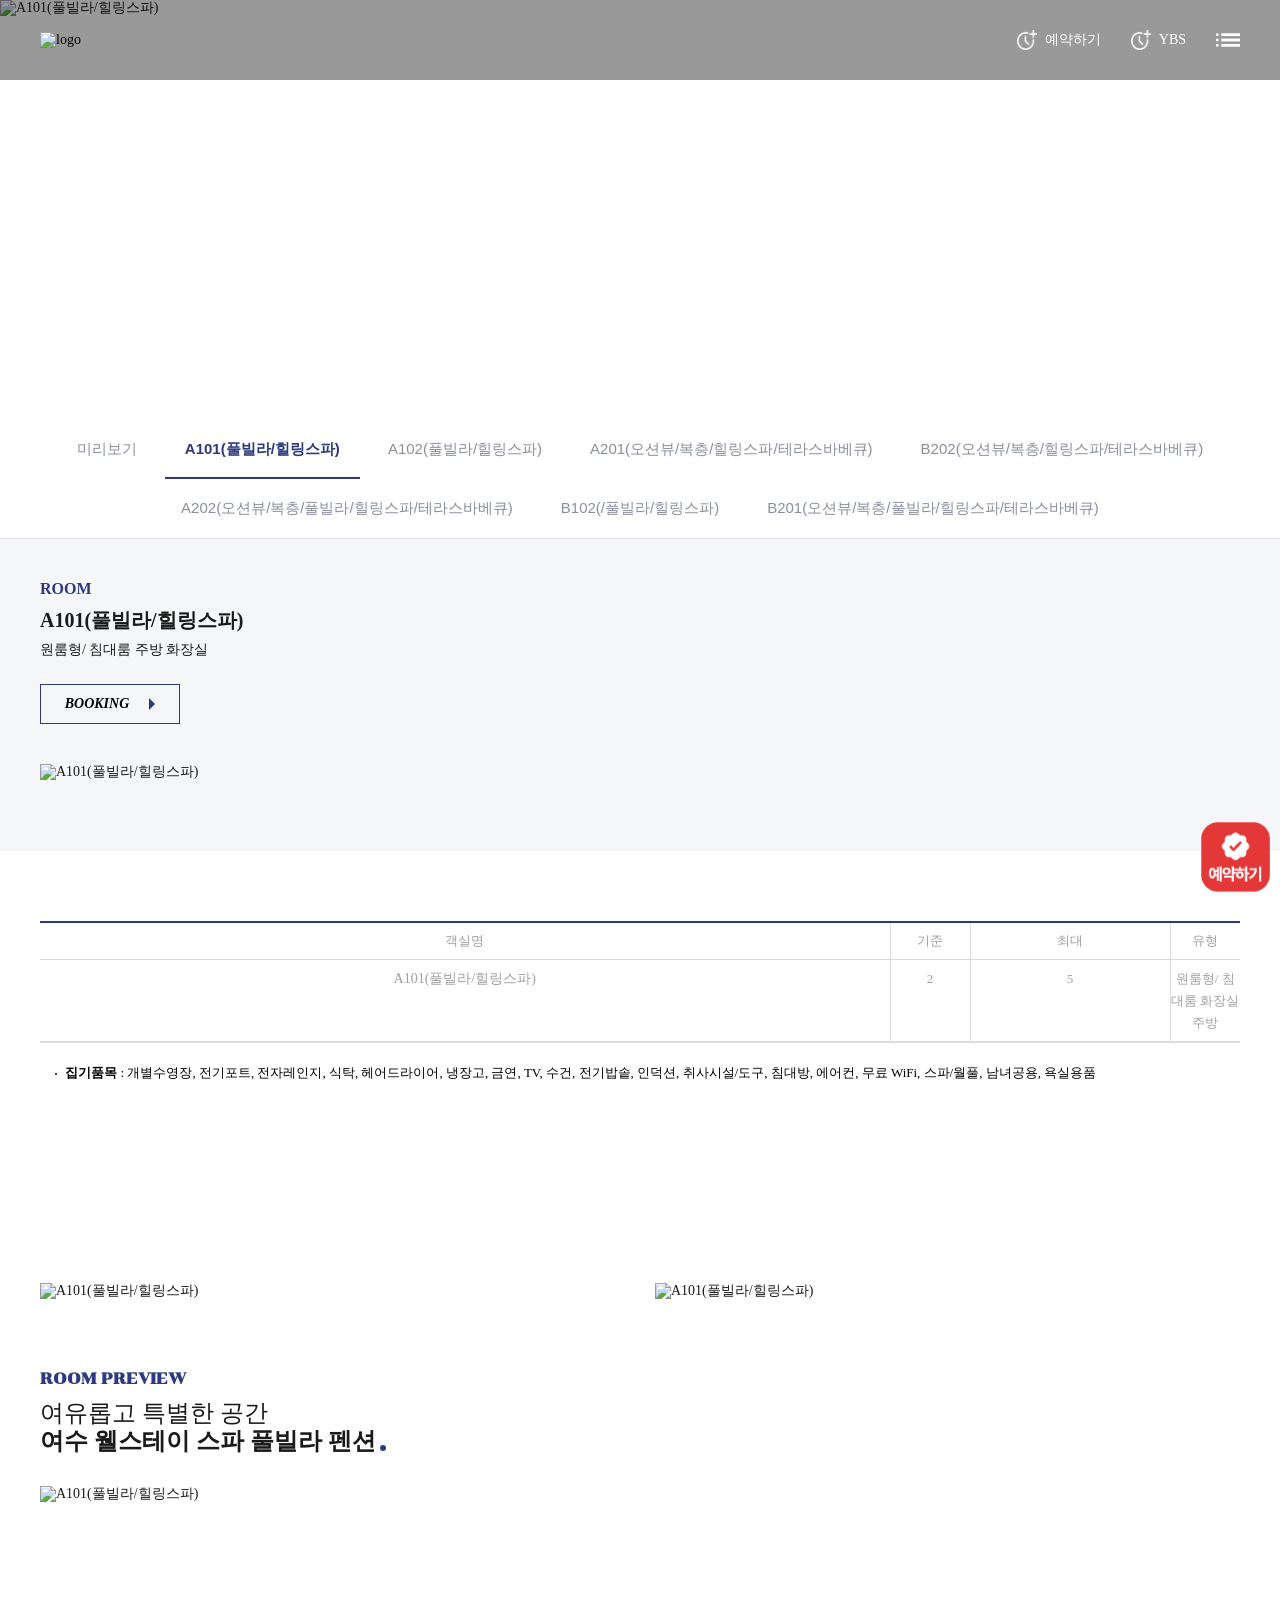
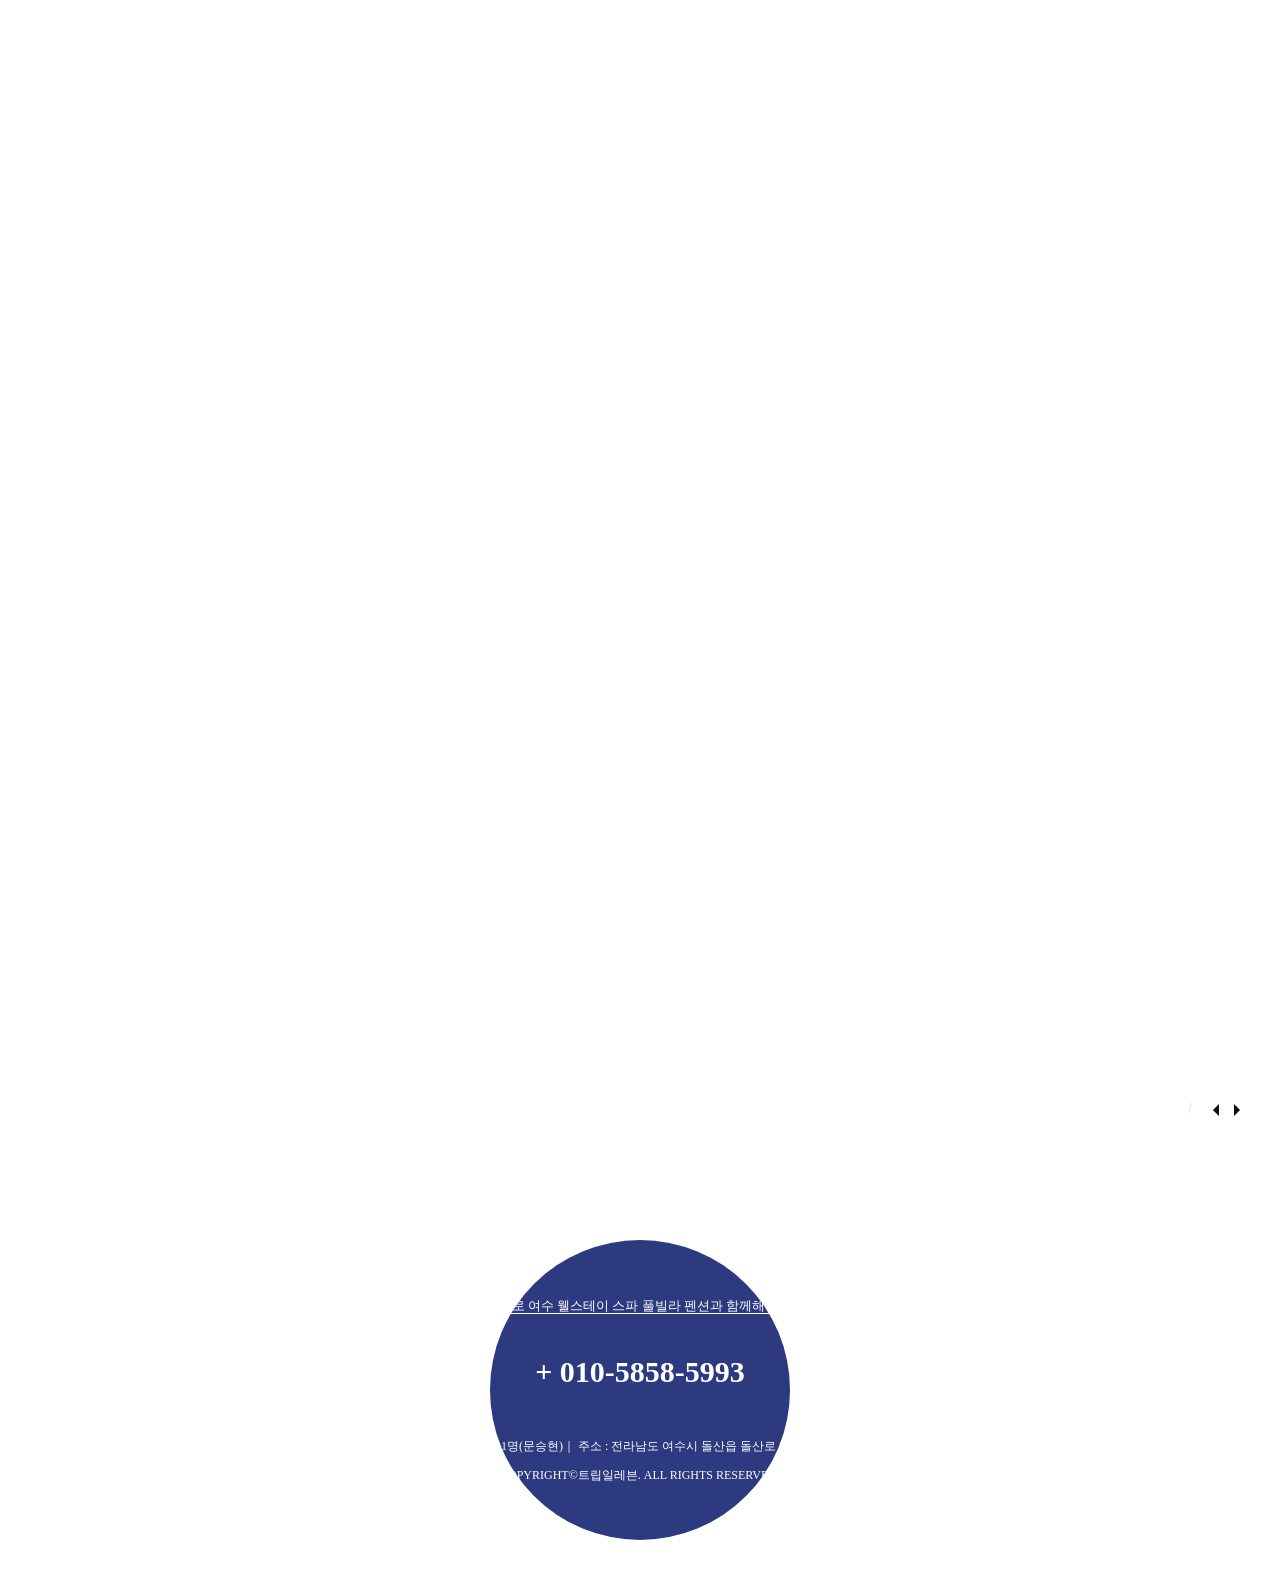
==== commit 8abf7740: "Update template code and site data" ====
--- a/room.html
+++ b/room.html
@@ -1,21 +1,40 @@
-<!DOCTYPE html>
+<!doctype html>
 <html lang="ko">
   <head>
     <!-- 렌더 게이트: 매핑 전 placeholder/fallback 깜빡임 방지 (매핑 완료 시 페이드인) -->
-    <style>html.tpl-loading body{opacity:0}body{opacity:1;transition:opacity .3s ease}</style>
-    <script>document.documentElement.classList.add('tpl-loading');window.__tplReveal=function(){document.documentElement.classList.remove('tpl-loading');};setTimeout(function(){window.__tplReveal&&window.__tplReveal();},3000);</script>
+    <style>
+      html.tpl-loading body {
+        opacity: 0;
+      }
+      body {
+        opacity: 1;
+        transition: opacity 0.3s ease;
+      }
+    </style>
+    <script>
+      document.documentElement.classList.add("tpl-loading");
+      window.__tplReveal = function () {
+        document.documentElement.classList.remove("tpl-loading");
+      };
+      setTimeout(function () {
+        window.__tplReveal && window.__tplReveal();
+      }, 3000);
+    </script>
     <meta charset="UTF-8" />
     <meta name="viewport" content="width=device-width, initial-scale=1.0" />
-    <link rel="icon" href="data:,">
+    <link rel="icon" href="data:," />
     <title data-page-title>여수 웰스테이 스파 풀빌라 펜션 - 객실안내</title>
-    <link rel="stylesheet" href="https://unpkg.com/swiper/swiper-bundle.min.css" />
+    <link
+      rel="stylesheet"
+      href="https://unpkg.com/swiper/swiper-bundle.min.css"
+    />
     <link rel="stylesheet" href="https://unpkg.com/aos@next/dist/aos.css" />
     <!-- Preload critical resources -->
-    <link rel="preload" href="styles/theme.css" as="style">
-    <link rel="preload" href="styles/common.css" as="style">
+    <link rel="preload" href="styles/theme.css" as="style" />
+    <link rel="preload" href="styles/common.css" as="style" />
     <!-- Stylesheets -->
-    <link rel="stylesheet" href="styles/theme.css">
-    <link rel="stylesheet" href="styles/common.css">
+    <link rel="stylesheet" href="styles/theme.css" />
+    <link rel="stylesheet" href="styles/common.css" />
     <link rel="stylesheet" href="styles/room.css" />
     <!-- Open Graph Meta Tags for Social Media -->
   <meta property="og:type" content="website" />
@@ -52,6 +71,13 @@
             </div>
           </div>
         </div>
+        <!-- MAPPER: 객실 탭 — 그룹 안이면 그 그룹의 객실만, 아니면 그룹/객실 목록 -->
+        <div class="roomNav">
+          <ul class="w1440" data-room-nav-list>
+            <li class="on"><a href="layout-map.html">미리보기</a></li>
+          </ul>
+        </div>
+
         <div class="con8">
           <div class="w1440">
             <!-- MAPPER: rooms[current].name + description + images[0].thumbnail[0].url -->
@@ -80,11 +106,11 @@
             <table cellspacing="0" cellpadding="0" class="table_default">
               <thead>
                 <tr>
-                  <th style="width: 15%;">객실명</th>
-                  <th style="width: 5%;">기준</th>
-                  <th style="width: 5%;">최대</th>
-                  <th style="width: 20%;">유형</th>
-                  <th style="width: 20%;">평형</th>
+                  <th style="width: 15%">객실명</th>
+                  <th style="width: 5%">기준</th>
+                  <th style="width: 5%">최대</th>
+                  <th style="width: 20%">유형</th>
+                  <th style="width: 20%">평형</th>
                 </tr>
               </thead>
               <tbody>
@@ -142,6 +168,14 @@
           <img alt="" data-room-image-0 />
           <img alt="" data-room-image-1 />
         </div>
+        <!-- s: 객실 평면도 — 원본 객실 상세의 평면도 크롤링 이미지가 있을 때만 노출.
+             제목 영역 없이 도면 이미지 한 장만 놓는다. 없으면 매퍼가 구간째 숨긴다. -->
+        <div class="room_floorplan" data-room-floorplan-section style="display: none">
+          <!-- data-* : data-room-floorplan-image
+               roomtypes[current] 평면도 이미지 → 없으면 섹션 미노출 -->
+          <img alt="객실 평면도" data-room-floorplan-image />
+        </div>
+        <!--// 객실 평면도 -->
         <div class="con1">
           <div class="w1440">
             <div class="conTitle" data-aos="fade-up">
--- a/styles/common.css
+++ b/styles/common.css
@@ -492,39 +492,7 @@
   .header .btnReservation a img,
   .header .btnYbs a img { width: 20px; }
 }
-
-/* ============================================================
-   Mobile Floating Reservation Button
-   ============================================================ */
-.mobileReservationBtn {
-  display: none;
-  position: fixed;
-  bottom: 30px;
-  right: 20px;
-  z-index: 99;
-}
-.mobileReservationBtn a {
-  display: flex;
-  align-items: center;
-  gap: 12px;
-  font-size: 18px;
-  font-weight: 500;
-  color: #fff;
-  background-color: var(--color-secondary);
-  padding: 15px 20px;
-  border-radius: 8px;
-  box-shadow: 0 4px 12px rgba(0, 0, 0, 0.15);
-}
-@media (max-width: 1440px) {
-  .mobileReservationBtn {
-    display: flex;
-  }
-  .mobileReservationBtn a {
-    gap: 8px;
-    font-size: 14px;
-    padding: 12px 16px;
-  }
-  .mobileReservationBtn a img { width: 20px; }
+@media (max-width: 1440px) {
 }
 
 /* ============================================================
@@ -600,12 +568,23 @@
   margin-bottom: 100px;
   font-size: 100px;
   font-weight: 700;
+  line-height: 1.15;
+}
+/* 전화번호가 여러 개일 때 두 번째부터 아래 줄에 노출 */
+.footer .tx2 .phoneItem {
+  display: block;
+}
+.footer .tx2 .phoneItem + .phoneItem {
+  margin-top: 20px;
 }
 @media (max-width: 1440px) {
   .footer .tx2 {
     margin-top: 40px;
     margin-bottom: 50px;
     font-size: 30px;
+  }
+  .footer .tx2 .phoneItem + .phoneItem {
+    margin-top: 8px;
   }
 }
 .footer .tx3 { font-size: 14px; }
@@ -1116,3 +1095,44 @@
   font-family: var(--font-en-main);
 }
 .con4 .t0 .bar { color: #ddd; }
+
+/* 예약하기 — 모바일 전용(`for_m`). 위치·크기는 전 템플릿 공통 규격이다. */
+.ft_btn_reserve.on {
+  position: fixed;
+  bottom: 80px;
+  right: 7px;
+  z-index: 999;
+}
+
+.ft_btn_reserve.on > a > img {
+  width: 75px;
+  height: 75px;
+}
+
+/* ============================================================
+   우측 하단 플로팅 버튼 — 상담하기 + 예약하기
+   ============================================================ */
+
+/* 예약하기(bottom:80px) 아래에 깔린다.
+   ⚠️ 노출 여부는 매퍼가 정한다 — 총판A(`partnerType === 'distributor_a'`)이고
+      `tripPropertyId` 가 있을 때만 뜬다. PC·모바일 모두 해당한다. */
+#talk_custom_button {
+  position: fixed;
+  right: 7px;
+  bottom: 6px;
+  cursor: pointer;
+  z-index: 999;
+}
+
+#talk_custom_button img {
+  width: 75px;
+  height: 75px;
+  display: block;
+}
+
+/* ⚠️ 상담하기가 빠지면(총판B / 판매대행 / tripPropertyId 없음) 예약하기 아래가
+   빈 채로 떠 있게 된다. 매퍼가 루트에 찍는 `data-consult` 로 바닥에 붙인다.
+   예약하기 자체는 파트너 타입과 무관하게 `.for_m` 미디어쿼리로만 갈린다. */
+[data-consult='off'] .ft_btn_reserve.on {
+  bottom: 6px;
+}
--- a/styles/common.css
+++ b/styles/common.css
@@ -492,39 +492,7 @@
   .header .btnReservation a img,
   .header .btnYbs a img { width: 20px; }
 }
-
-/* ============================================================
-   Mobile Floating Reservation Button
-   ============================================================ */
-.mobileReservationBtn {
-  display: none;
-  position: fixed;
-  bottom: 30px;
-  right: 20px;
-  z-index: 99;
-}
-.mobileReservationBtn a {
-  display: flex;
-  align-items: center;
-  gap: 12px;
-  font-size: 18px;
-  font-weight: 500;
-  color: #fff;
-  background-color: var(--color-secondary);
-  padding: 15px 20px;
-  border-radius: 8px;
-  box-shadow: 0 4px 12px rgba(0, 0, 0, 0.15);
-}
-@media (max-width: 1440px) {
-  .mobileReservationBtn {
-    display: flex;
-  }
-  .mobileReservationBtn a {
-    gap: 8px;
-    font-size: 14px;
-    padding: 12px 16px;
-  }
-  .mobileReservationBtn a img { width: 20px; }
+@media (max-width: 1440px) {
 }
 
 /* ============================================================
@@ -600,12 +568,23 @@
   margin-bottom: 100px;
   font-size: 100px;
   font-weight: 700;
+  line-height: 1.15;
+}
+/* 전화번호가 여러 개일 때 두 번째부터 아래 줄에 노출 */
+.footer .tx2 .phoneItem {
+  display: block;
+}
+.footer .tx2 .phoneItem + .phoneItem {
+  margin-top: 20px;
 }
 @media (max-width: 1440px) {
   .footer .tx2 {
     margin-top: 40px;
     margin-bottom: 50px;
     font-size: 30px;
+  }
+  .footer .tx2 .phoneItem + .phoneItem {
+    margin-top: 8px;
   }
 }
 .footer .tx3 { font-size: 14px; }
@@ -1116,3 +1095,44 @@
   font-family: var(--font-en-main);
 }
 .con4 .t0 .bar { color: #ddd; }
+
+/* 예약하기 — 모바일 전용(`for_m`). 위치·크기는 전 템플릿 공통 규격이다. */
+.ft_btn_reserve.on {
+  position: fixed;
+  bottom: 80px;
+  right: 7px;
+  z-index: 999;
+}
+
+.ft_btn_reserve.on > a > img {
+  width: 75px;
+  height: 75px;
+}
+
+/* ============================================================
+   우측 하단 플로팅 버튼 — 상담하기 + 예약하기
+   ============================================================ */
+
+/* 예약하기(bottom:80px) 아래에 깔린다.
+   ⚠️ 노출 여부는 매퍼가 정한다 — 총판A(`partnerType === 'distributor_a'`)이고
+      `tripPropertyId` 가 있을 때만 뜬다. PC·모바일 모두 해당한다. */
+#talk_custom_button {
+  position: fixed;
+  right: 7px;
+  bottom: 6px;
+  cursor: pointer;
+  z-index: 999;
+}
+
+#talk_custom_button img {
+  width: 75px;
+  height: 75px;
+  display: block;
+}
+
+/* ⚠️ 상담하기가 빠지면(총판B / 판매대행 / tripPropertyId 없음) 예약하기 아래가
+   빈 채로 떠 있게 된다. 매퍼가 루트에 찍는 `data-consult` 로 바닥에 붙인다.
+   예약하기 자체는 파트너 타입과 무관하게 `.for_m` 미디어쿼리로만 갈린다. */
+[data-consult='off'] .ft_btn_reserve.on {
+  bottom: 6px;
+}
--- a/styles/room.css
+++ b/styles/room.css
@@ -120,10 +120,16 @@
     flex-direction: column;
   }
 }
-.con8 .textWrap { width: 590px; }
-.con8 .textWrap { padding: 0; }
-@media (max-width: 1440px) {
-  .con8 .textWrap { width: auto; }
+.con8 .textWrap {
+  width: 590px;
+}
+.con8 .textWrap {
+  padding: 0;
+}
+@media (max-width: 1440px) {
+  .con8 .textWrap {
+    width: auto;
+  }
 }
 .con8 .imgWrap {
   position: absolute;
@@ -139,12 +145,18 @@
     /* margin-left: -20px; margin-right: -20px; */
   }
 }
-.con8 .btnBooking_2 { margin-top: 45px; }
-@media (max-width: 1440px) {
-  .con8 .btnBooking_2 { margin-top: 25px; }
-}
-
-.con9 .inner { overflow-x: auto; }
+.con8 .btnBooking_2 {
+  margin-top: 45px;
+}
+@media (max-width: 1440px) {
+  .con8 .btnBooking_2 {
+    margin-top: 25px;
+  }
+}
+
+.con9 .inner {
+  overflow-x: auto;
+}
 .con9 table.pc {
   width: 100%;
   border-collapse: collapse;
@@ -152,7 +164,9 @@
   font-size: 14px;
 }
 @media (max-width: 1180px) {
-  .con9 table.pc { display: none; }
+  .con9 table.pc {
+    display: none;
+  }
 }
 .con9 table.pc th,
 .con9 table.pc td {
@@ -165,11 +179,17 @@
   background-color: #f2f2f2;
   font-weight: bold;
 }
-.con9 table.pc th[rowspan="2"] { width: 10%; }
+.con9 table.pc th[rowspan="2"] {
+  width: 10%;
+}
 .con9 table.pc th[colspan="2"],
-.con9 table.pc th[colspan="3"] { width: 15%; }
+.con9 table.pc th[colspan="3"] {
+  width: 15%;
+}
 .con9 table.pc th[colspan="2"] + th[colspan="3"],
-.con9 table.pc th[colspan="3"] + th[colspan="3"] { width: 20%; }
+.con9 table.pc th[colspan="3"] + th[colspan="3"] {
+  width: 20%;
+}
 .con9 table.mobile {
   display: none;
   width: 100%;
@@ -178,7 +198,9 @@
   font-size: 14px;
 }
 @media (max-width: 1180px) {
-  .con9 table.mobile { display: table; }
+  .con9 table.mobile {
+    display: table;
+  }
 }
 .con9 table.mobile th,
 .con9 table.mobile td {
@@ -299,7 +321,7 @@
   font-size: 13px;
 }
 .table_text li:before {
-  content: '';
+  content: "";
   display: inline-block;
   vertical-align: middle;
   width: 2px;
@@ -331,7 +353,7 @@
   padding: 0 2.33em;
   margin-top: 3.33em;
   border: 1px solid rgba(51, 51, 51, 0.7);
-  transition: all .5s;
+  transition: all 0.5s;
   display: inline-block;
 }
 .btn_wrap .btn_reserve:hover {
@@ -455,3 +477,76 @@
     width: 100px;
   }
 }
+
+/* ── 객실 탭 (roomNav) ─────────────────────────────────────────
+   원본 C 디자인에는 객실 상세에 탭이 없어 다른 템플릿(E/G)의 구조를 옮겨 왔다.
+   groupName 이 있으면 그룹의 첫 객실로만 들어갈 수 있어, 나머지 객실에
+   도달할 경로가 필요했다. 색·서체는 C 토큰을 그대로 쓴다. */
+.roomNav {
+  border-bottom: 1px solid #e2e4ea;
+}
+.roomNav ul {
+  display: flex;
+  flex-wrap: wrap;
+  justify-content: center;
+  gap: 0 8px;
+}
+.roomNav li {
+  list-style: none;
+}
+.roomNav li a {
+  display: block;
+  padding: 18px 20px;
+  font-family: var(--font-ko-main), sans-serif;
+  font-size: 15px;
+  line-height: 1.4;
+  color: #8b8f9c;
+  text-decoration: none;
+  border-bottom: 2px solid transparent;
+  transition:
+    color 0.2s,
+    border-color 0.2s;
+  white-space: nowrap;
+}
+.roomNav li a:hover {
+  color: var(--color-secondary);
+}
+.roomNav li.on a {
+  color: var(--color-secondary);
+  border-bottom-color: var(--color-secondary);
+  font-weight: 600;
+}
+
+@media (max-width: 768px) {
+  .roomNav ul {
+    justify-content: flex-start;
+    flex-wrap: nowrap;
+    overflow-x: auto;
+    scrollbar-width: none;
+  }
+  .roomNav ul::-webkit-scrollbar {
+    display: none;
+  }
+  .roomNav li a {
+    padding: 14px 12px;
+    font-size: 14px;
+  }
+}
+
+/* room_floorplan — 객실 평면도 (이미지 한 장만, 제목 없음)
+   ⚠️ 기본값이 `display:none` 이다 — 매퍼가 이미지를 찾았을 때만 풀어준다. */
+.room_floorplan {
+  padding: 90px 20px;
+  text-align: center;
+}
+.room_floorplan img {
+  display: inline-block;
+  max-width: 1440px;
+  width: 100%;
+  height: auto;
+}
+@media (max-width: 1024px) {
+  .room_floorplan {
+    padding: 50px 20px;
+  }
+}
